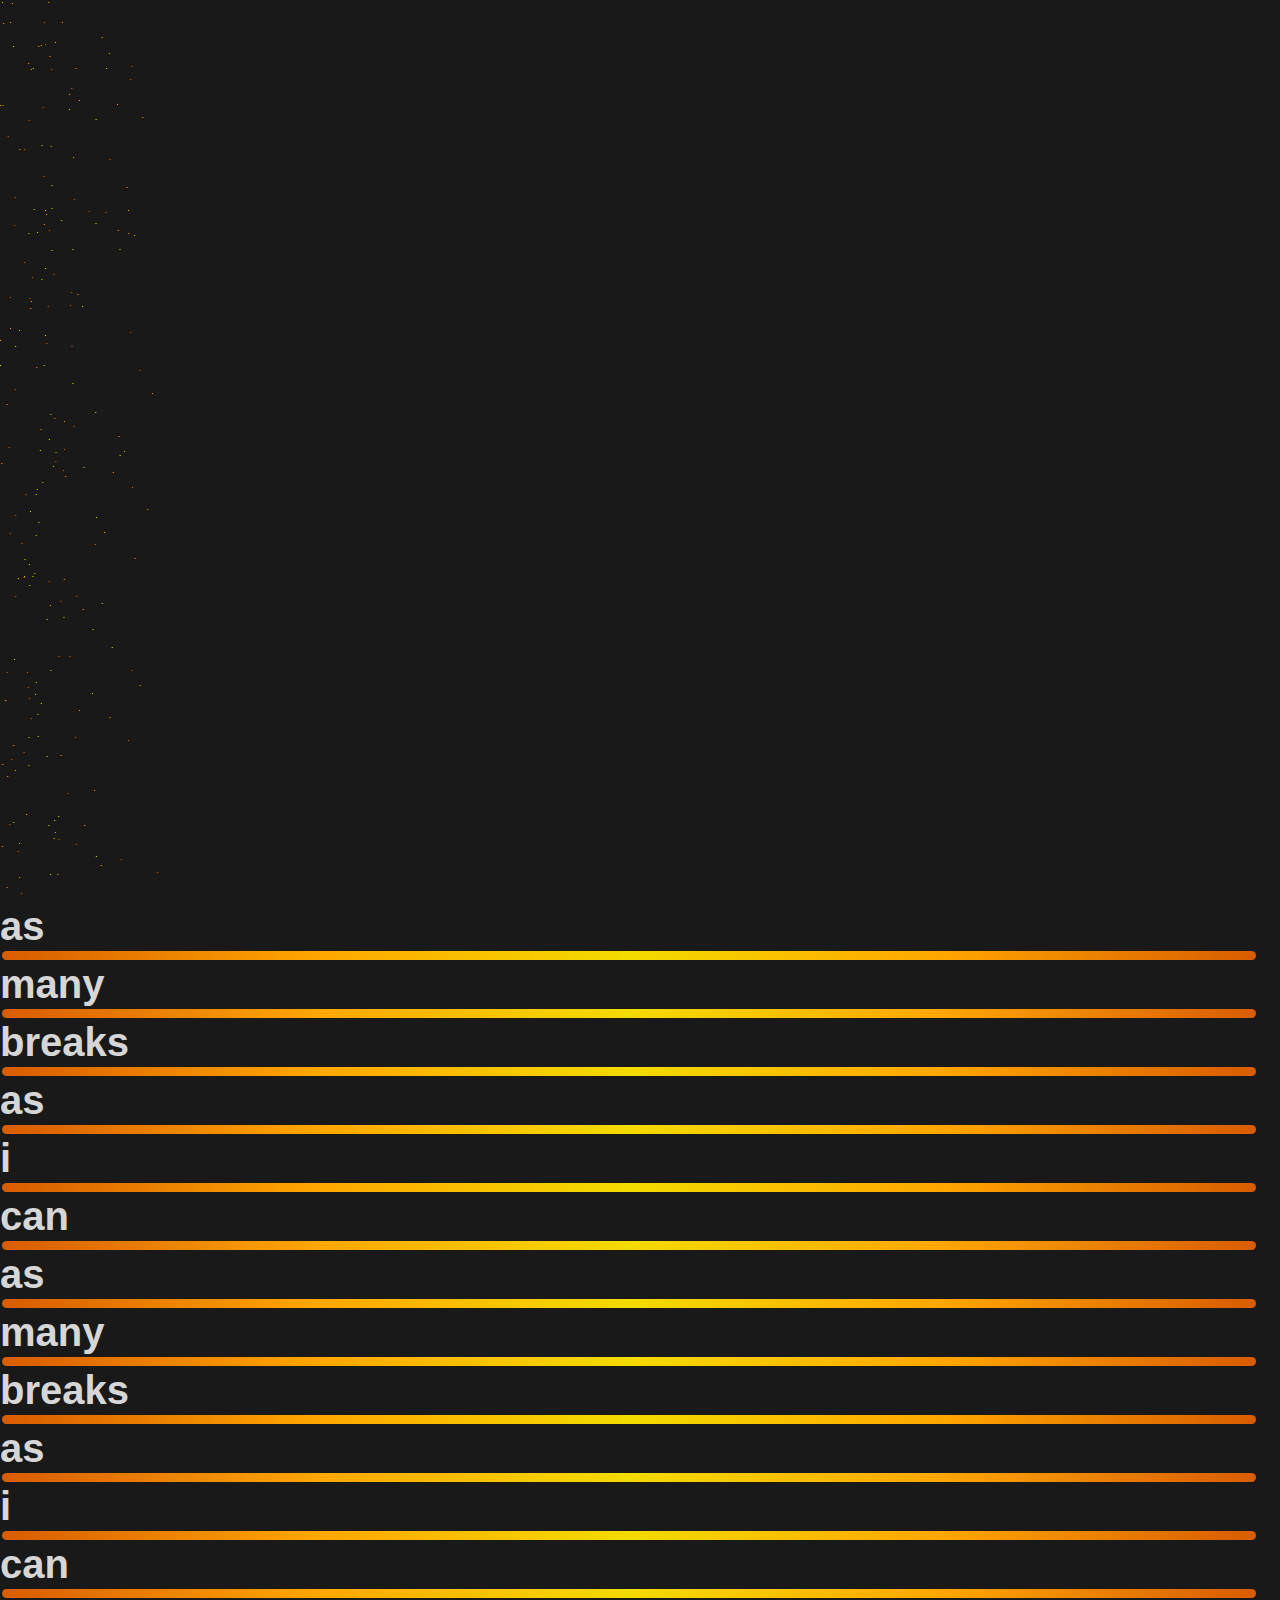
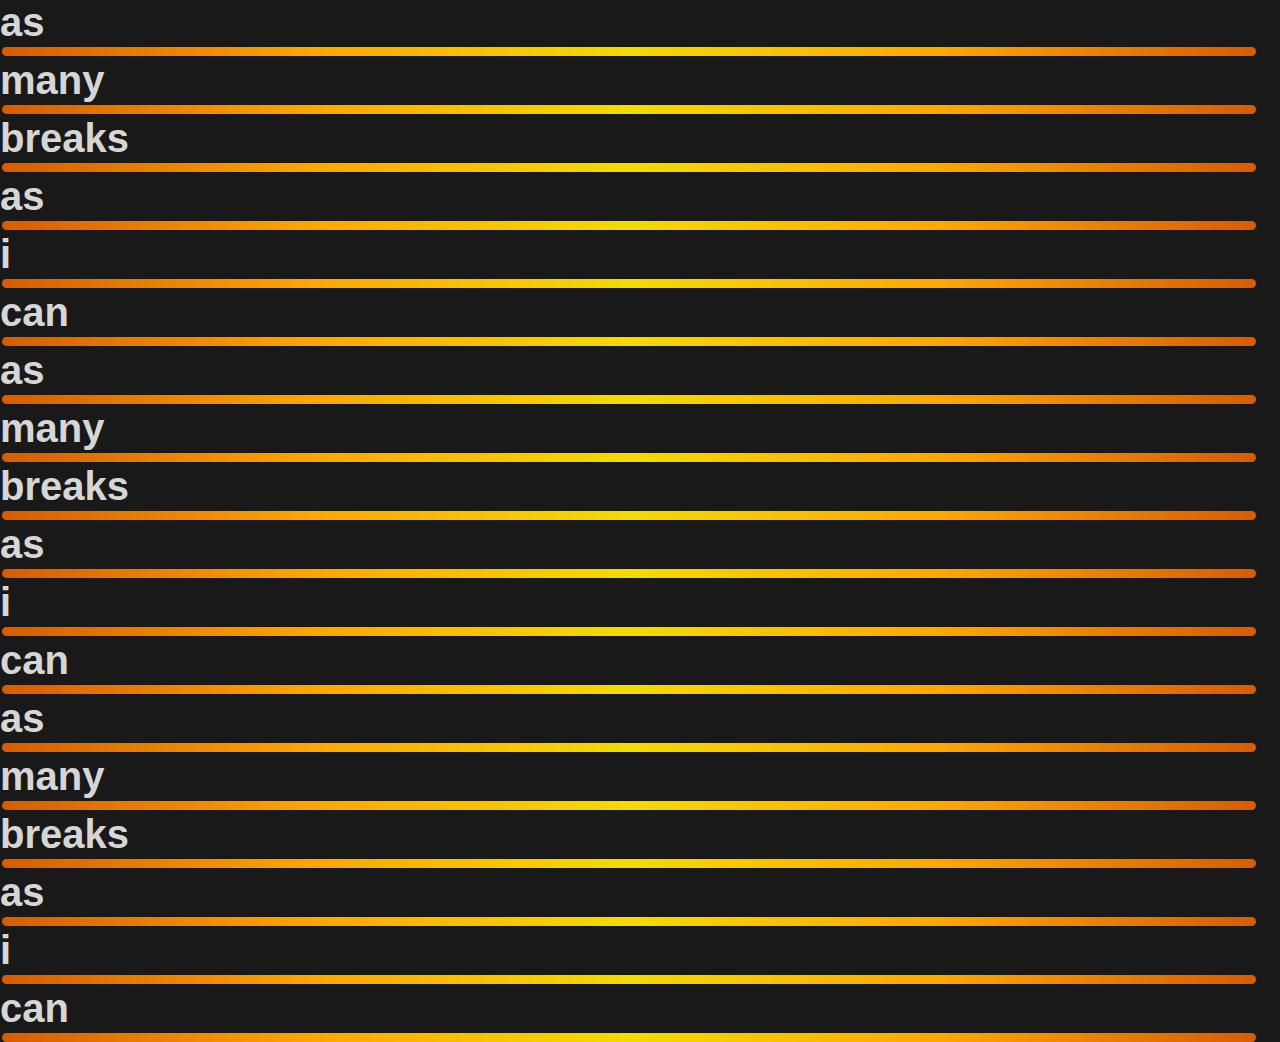
==== index.html @ 7763a096 "added start of main files" ====
<!DOCTYPE html>
<html>
<head>

    <title> Dominic's Website </title>
    <meta charset="UTF-8" name="viewport" content="width=device-width, height=device-height, initial-scale=1">
    
    <link rel="stylesheet" href="styles/index.css">
    <link rel="stylesheet" href="styles/style.css">
    <link rel="stylesheet" href="styles/header-footer.css">

    <script type="text/javascript" src="scripts/express-useragent.js"></script>
    <script type="module" src="scripts/siteData.mjs"></script>
    <script type="module" src="scripts/identify.mjs"></script>
    <script type="module" src="scripts/stars.mjs"></script>


</head>

<body>

    <header>

        <div id="navbar">
            <button class=navBTN>Home</button>
            <button class=navBTN>CV-Quals</button>
            <button class=navBTN>SoftEng</button>
            <button class=navBTN>SUAS</button>
            <button class=navBTN>Contact</button>
            <button class=navBTN>Explorer</button>
            <button class=navBTN>Playground</button>
        </div>

    </header>


    <main>
        <canvas id="indexCanvas">

            

        </canvas>

<h1>
    as <hr> many <hr> breaks <hr> as <hr> i <hr> can <hr>
    as <hr> many <hr> breaks <hr> as <hr> i <hr> can <hr>
    as <hr> many <hr> breaks <hr> as <hr> i <hr> can <hr>
    as <hr> many <hr> breaks <hr> as <hr> i <hr> can <hr>
    as <hr> many <hr> breaks <hr> as <hr> i <hr> can <hr>
</h1>


    </main>


    <!--            Final script                -->
    <script type="module" src="scripts/index.mjs"></script>
    <script type="text/javascript" src="scripts/headerControl.js"></script>
    

</body>
</html>
---- styles/index.css ----
/* page theme colours */
  
  :root{
    --dark : #D85C00;
    --mid : #FFA600;
    --light : #F3DB00;
  }
---- styles/style.css ----
:root{
  --bg : #191919;
  --text : #d6d6d6;
  --dark-text : #1f1f1f;
}

html, body {
    width: 100%;
    margin: 0px;
    border: -1;
    display: block;
    margin: 0;
    background-color: var(--bg);
    font-style: normal;
    font-family: 'Trebuchet MS', Arial, sans-serif;
    color: var(--text);
  }

  *{
    margin: 0;
    padding: 0;
  }

body{
    overflow-y:auto;
    overflow-x: hidden;
  }

  main{
    scroll-behavior: smooth;
    height: 100vh;
  }

  p {
    font-size: 15px;
  }

  h1 {
    font-size: 40px;
  }

  h2 {
    font-size: 25px;

  }

  h3 {
    font-size: 15px;
    font-weight: bold;
  }

  /* section break */

  hr{
    border: 0px solid;
    background: linear-gradient(to left, var(--dark), var(--mid), var(--light), var(--mid), var(--dark));
    border-radius: 10px;
    height: 1vh;
    width: 98vw;
    margin: 2px;
    padding: 0px;
  }



  /* scrollbar */

  ::-webkit-scrollbar {
    width: 20px;
  }

  ::-webkit-scrollbar-track {
    background: linear-gradient(var(--mid), var(--light), var(--mid));
  }

  ::-webkit-scrollbar-thumb {
    background: linear-gradient(var(--dark), var(--mid), var(--dark));
    border-radius: 20px;
  }
---- styles/header-footer.css ----
#navbar{
    background-color: var(--bg);
    position: fixed;
    top: -40px;
    width: 100%;
    height: 4vh;
    display: block;
    transition: top 0.3s;
    background: linear-gradient(to right, var(--dark),var(--dark), var(--mid));
  }

  /* Nav Buttons */

  .navBTN{
    width: 8%;
    height: 100%;
    background-color: Transparent;
    background-repeat:no-repeat;
    float: left;
    border: none;
    font-size: 1vw;
    font-weight: bolder;
    overflow: hidden;
    font-style: bolder;
    font-size: 1.2vw;
    font-family: 'Trebuchet MS', Arial, sans-serif;
    color: var(--text);

    -moz-transition: all .2s ease-in;
    -o-transition: all .2s ease-in;
    -webkit-transition: all .2s ease-in;
    transition: all .2s ease-in;
  }

  .navBTN:hover{
    background: rgba(243,219,0, 0.3);
    color: var(--dark-text);
  }

  .navBTN:focus{
    background: rgba(243,219,0, 0.6);
    outline: 0;
    color: var(--dark-text);
  }
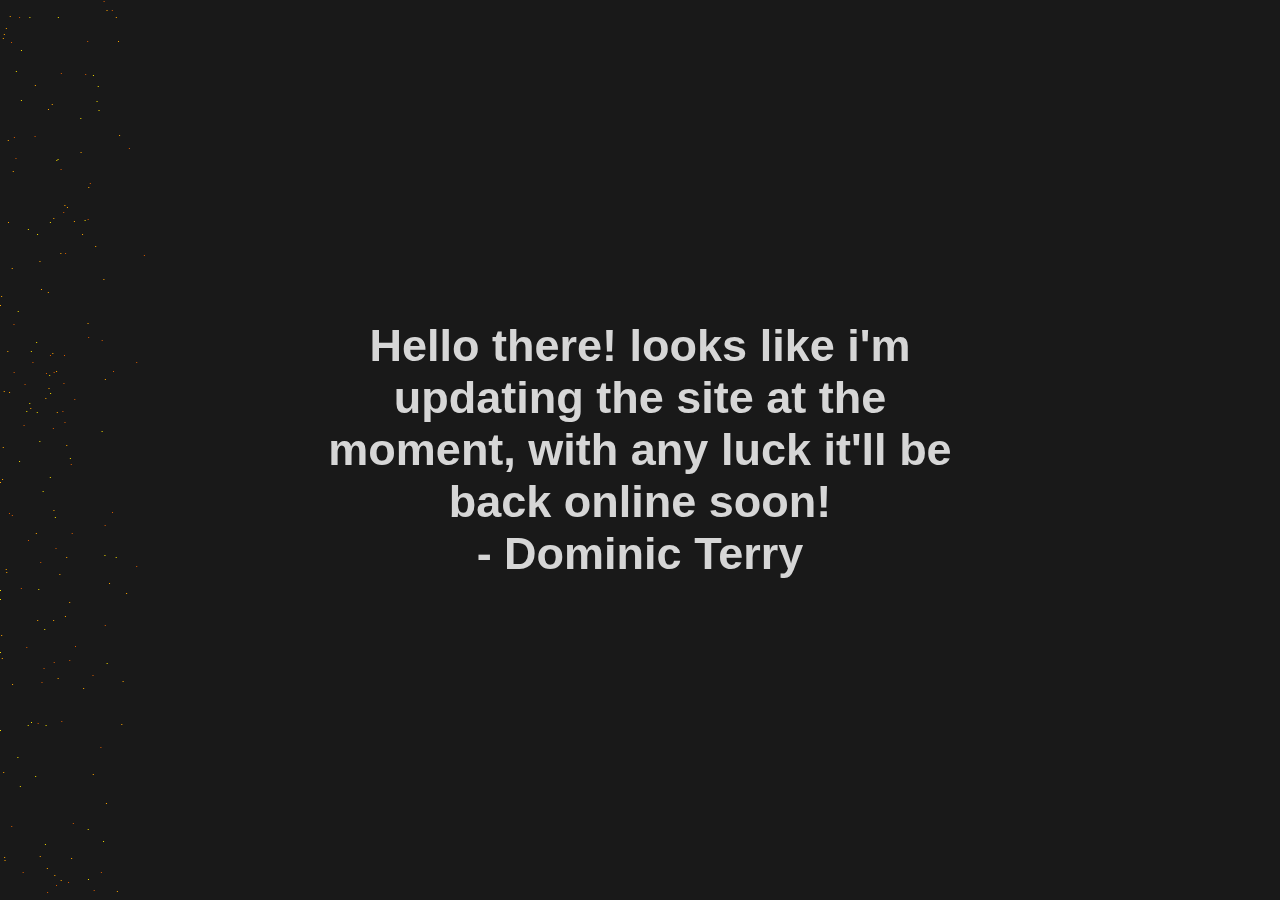
==== commit a6b3c02b: "Update index.html" ====
--- a/index.html
+++ b/index.html
@@ -1,17 +1,15 @@
+<!--  To be renamed to index when uploaded, and kept in a seperate 'uc' branch-->
+
 <!DOCTYPE html>
 <html>
+
 <head>
 
     <title> Dominic's Website </title>
     <meta charset="UTF-8" name="viewport" content="width=device-width, height=device-height, initial-scale=1">
-    
-    <link rel="stylesheet" href="styles/index.css">
-    <link rel="stylesheet" href="styles/style.css">
-    <link rel="stylesheet" href="styles/header-footer.css">
 
-    <script type="text/javascript" src="scripts/express-useragent.js"></script>
-    <script type="module" src="scripts/siteData.mjs"></script>
-    <script type="module" src="scripts/identify.mjs"></script>
+    <link rel="stylesheet" href="styles/uc.css">
+
     <script type="module" src="scripts/stars.mjs"></script>
 
 
@@ -19,44 +17,15 @@
 
 <body>
 
-    <header>
+    <canvas id="ucCanvas"></canvas>
+    <div id="label">
+        <h1>Hello there! looks like i'm updating the site at the moment, with any luck it'll be back online soon! <br> - Dominic Terry</h1>
+    </div>
 
-        <div id="navbar">
-            <button class=navBTN>Home</button>
-            <button class=navBTN>CV-Quals</button>
-            <button class=navBTN>SoftEng</button>
-            <button class=navBTN>SUAS</button>
-            <button class=navBTN>Contact</button>
-            <button class=navBTN>Explorer</button>
-            <button class=navBTN>Playground</button>
-        </div>
-
-    </header>
+    <!--            Final script                -->
+    <script type="module" src="scripts/uc.mjs"></script>
 
 
-    <main>
-        <canvas id="indexCanvas">
+</body>
 
-            
-
-        </canvas>
-
-<h1>
-    as <hr> many <hr> breaks <hr> as <hr> i <hr> can <hr>
-    as <hr> many <hr> breaks <hr> as <hr> i <hr> can <hr>
-    as <hr> many <hr> breaks <hr> as <hr> i <hr> can <hr>
-    as <hr> many <hr> breaks <hr> as <hr> i <hr> can <hr>
-    as <hr> many <hr> breaks <hr> as <hr> i <hr> can <hr>
-</h1>
-
-
-    </main>
-
-
-    <!--            Final script                -->
-    <script type="module" src="scripts/index.mjs"></script>
-    <script type="text/javascript" src="scripts/headerControl.js"></script>
-    
-
-</body>
-</html>+</html>
--- a/styles/uc.css
+++ b/styles/uc.css
@@ -0,0 +1,63 @@
+:root{
+    --bg : #191919;
+    --text : #d6d6d6;
+    --dark-text : #1f1f1f;
+    --dark : #D85C00;
+    --mid : #FFA600;
+    --light : #F3DB00;
+  }
+  
+  html, body {
+    width: 100%;
+    margin: 0px;
+    border: -1;
+    display: block;
+    margin: 0;
+    background-color: var(--bg);
+    font-style: normal;
+    font-family: 'Trebuchet MS', Arial, sans-serif;
+    color: var(--text);
+    overflow: hidden;
+  }
+
+  *{
+    margin: 0;
+    padding: 0;
+  }
+  
+  body{
+    overflow-y:auto;
+    overflow-x: hidden;
+  }
+  
+  main{
+    scroll-behavior: smooth;
+    height: 100vh;
+  }
+  
+  
+
+  #ucCanvas{
+    position: absolute;
+    z-index: -1;
+  }
+
+  #label{
+    display: flex;
+    justify-content: center;
+    align-items: center;
+    
+  }
+
+  #label h1 {
+    z-index: 1;
+    color: var(--text);
+    font-size: 5vh;
+    font-weight: bolder;
+    text-align: center;
+    margin: 0;
+    position: absolute;
+    top: 50%;
+    left: 50%;
+    transform: translate(-50%, -50%);
+  }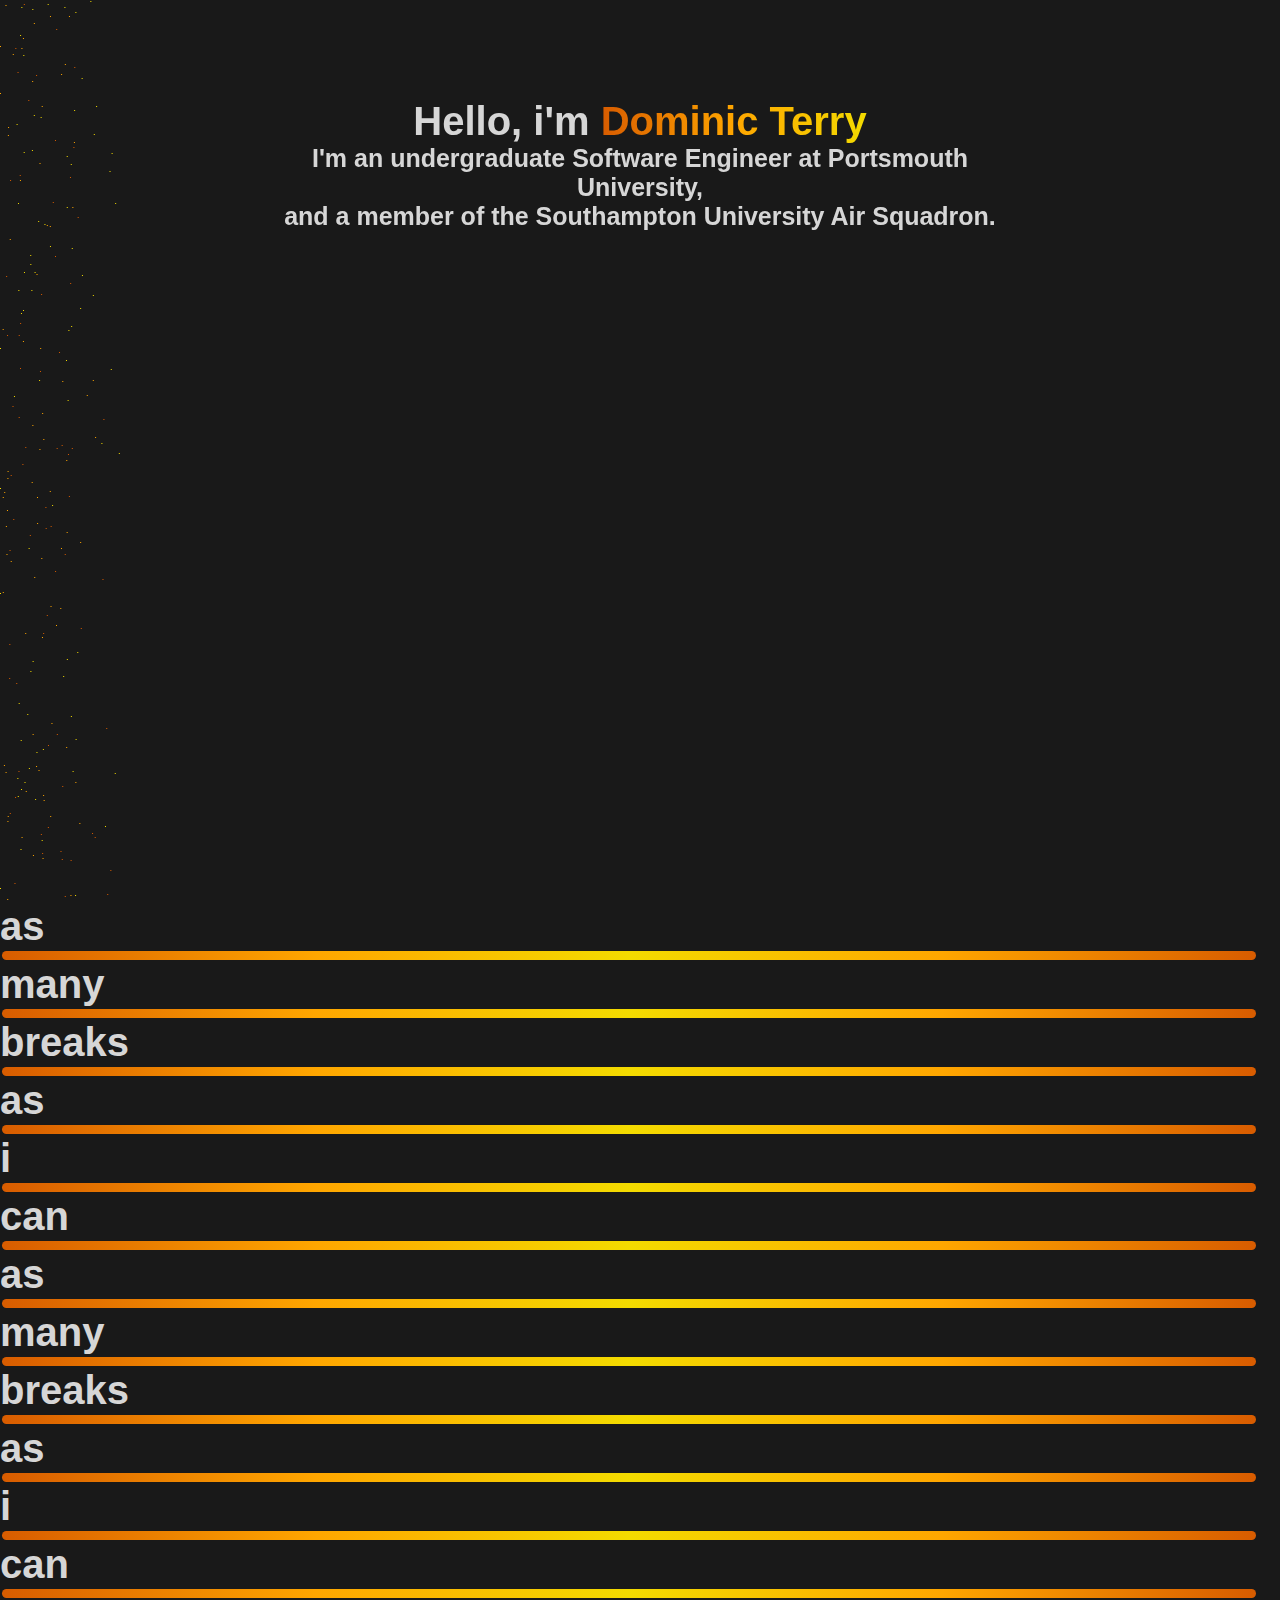
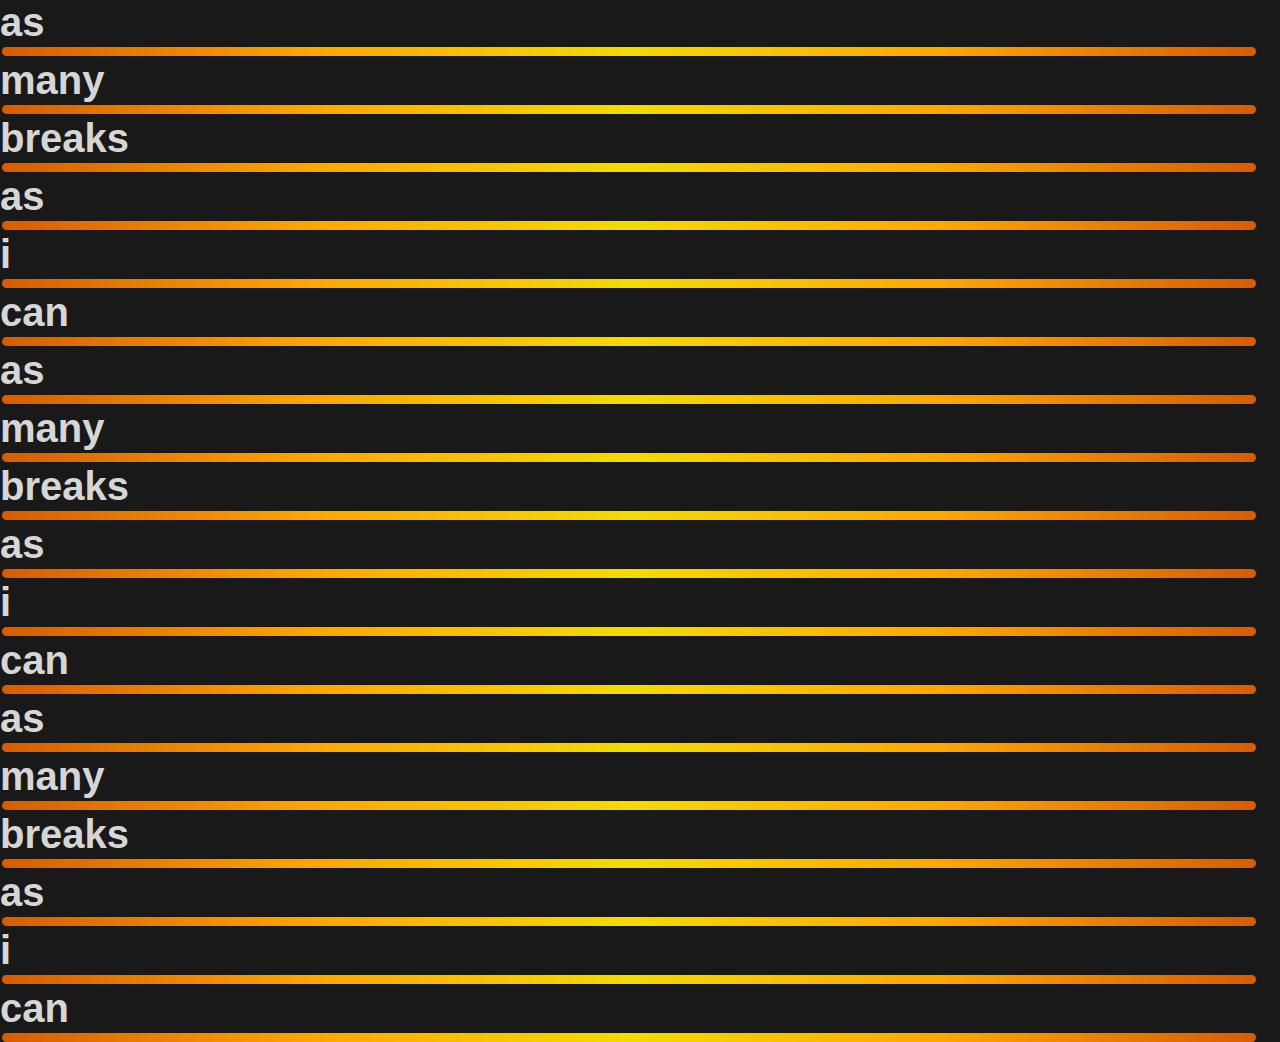
==== commit d927bbe4: "new upload" ====
--- a/index.html
+++ b/index.html
@@ -1,15 +1,20 @@
-<!--  To be renamed to index when uploaded, and kept in a seperate 'uc' branch-->
-
 <!DOCTYPE html>
 <html>
 
 <head>
 
     <title> Dominic's Website </title>
+    <link rel="icon" type="image/png" href="/assets/Favicon.jpg"/>
     <meta charset="UTF-8" name="viewport" content="width=device-width, height=device-height, initial-scale=1">
 
-    <link rel="stylesheet" href="styles/uc.css">
+    <link rel="stylesheet" href="styles/index.css">
+    <link rel="stylesheet" href="styles/style.css">
+    <link rel="stylesheet" href="styles/header-footer.css">
 
+
+    <script type="text/javascript" src="scripts/express-useragent.js"></script>
+    <script type="module" src="scripts/siteData.mjs"></script>
+    <script type="module" src="scripts/identify.mjs"></script>
     <script type="module" src="scripts/stars.mjs"></script>
 
 
@@ -17,15 +22,129 @@
 
 <body>
 
-    <canvas id="ucCanvas"></canvas>
-    <div id="label">
-        <h1>Hello there! looks like i'm updating the site at the moment, with any luck it'll be back online soon! <br> - Dominic Terry</h1>
-    </div>
+    <header>
+
+        <div id="navbar">
+
+            <button class="navBTN">Home</button>
+            <button class="navBTN">CV-Quals</button>
+            <button class="navBTN">SoftEng</button>
+            <button class="navBTN">SUAS</button>
+            <button class="navBTN">Contact</button>
+            <button class="navBTN">Explorer</button>
+            <button class="navBTN">Playground</button>
+
+        </div>
+
+    </header>
+
+
+    <main>
+
+
+        <canvas id="indexCanvas"></canvas>
+
+
+        <div id=titleText>
+
+            <h1>Hello, i'm <span id="nameText">Dominic Terry</span></h1>
+            <h2>I'm an undergraduate Software Engineer at Portsmouth University,</h2>
+            <h2>and a member of the Southampton University Air Squadron.</h2>
+
+        </div>
+
+        <div id=infoContainer>
+
+            <div class="pair left">
+                <div class="infoBox left" id="info1"></div>
+                <div class="infoBox right" id="info2"></div>
+            </div>
+            <div class="pair right">
+                <div class="infoBox left" id="info3"></div>
+                <div class="infoBox right" id="info4"></div>
+            </div>
+
+        </div>
+
+        <div id=infoContainer>
+        <div class="pair left">
+
+            <div class="infoBox left fade">
+                
+            </div>
+            <div class="infoBox right fade">
+                
+            </div>
+        </div>
+        <div class="pair right">
+
+            <div class="infoBox left fade">
+                
+            </div>
+            <div class="infoBox right fade">
+                
+            </div>
+        </div>
+        </div>
+
+
+
+
+
+
+
+        </canvas>
+
+        <div>
+            <h1>
+                as
+                <hr> many
+                <hr> breaks
+                <hr> as
+                <hr> i
+                <hr> can
+                <hr>
+                as
+                <hr> many
+                <hr> breaks
+                <hr> as
+                <hr> i
+                <hr> can
+                <hr>
+                as
+                <hr> many
+                <hr> breaks
+                <hr> as
+                <hr> i
+                <hr> can
+                <hr>
+                as
+                <hr> many
+                <hr> breaks
+                <hr> as
+                <hr> i
+                <hr> can
+                <hr>
+                as
+                <hr> many
+                <hr> breaks
+                <hr> as
+                <hr> i
+                <hr> can
+                <hr>
+            </h1>
+
+        </div>
+
+
+    </main>
+
 
     <!--            Final script                -->
-    <script type="module" src="scripts/uc.mjs"></script>
+    <script type="module" src="scripts/index.mjs"></script>
+    <script type="text/javascript" src="scripts/headerControl.js"></script>
 
 
 </body>
 
-</html>
+</html>--- a/styles/index.css
+++ b/styles/index.css
@@ -0,0 +1,121 @@
+    /* page theme colours */
+  
+  :root{
+    --dark : #D85C00;
+    --mid : #FFA600;
+    --light : #F3DB00;
+  }
+
+
+  #indexCanvas{
+    position: relative;
+    width: 100vw;
+    height: 100vh;
+    filter: blur(0px)
+  }
+
+  #infoContainer{
+    margin-left: 5%;
+    margin-right: 5%;
+    position: absolute;
+    top: 35%;
+    width: 90%;
+    height: 60%;
+    background: transparent;
+    display:inline-block;
+  }
+
+  .pair{
+    position: relative;
+    background: transparent;
+    width: 45%;
+    height: 80%;
+    margin-bottom: 10%;
+    display:inline-block;
+  }
+
+  .infoBox{
+    position: relative;
+    background: transparent;
+    width: 40%;
+    height: 80%;
+    margin-bottom: 10%;
+    display:inline-block;
+    box-shadow: 0 0 5px 8px var(--bg) inset;
+  }
+
+  .fade{
+    opacity: 0;
+    background: var(--bg);
+
+    -moz-transition: all .2s ease-in;
+    -o-transition: all .2s ease-in;
+    -webkit-transition: all .2s ease-in;
+    transition: all .2s ease-in;
+  }
+
+  .fade:hover{
+    opacity: 0.6;
+  }
+
+  .left{
+    float: left;
+    margin-left: 5%;
+  }
+
+  .right{
+    float: right;
+    margin-right: 5%;
+  }
+
+
+  #nameText{
+    background-image: linear-gradient(to right, var(--dark),var(--mid), var(--light));
+    background-color: #f3ec78;
+    background-size: 100%;
+    -webkit-background-clip: text;
+    -moz-background-clip: text;
+    -webkit-text-fill-color: transparent; 
+    -moz-text-fill-color: transparent;
+  }
+
+  #titleText{
+    text-align: center;
+    position: absolute;
+    top: 10vh;
+    width: 60%;
+    margin-left: 20%;
+    margin-right: 20%;
+    border-radius: 20vw;
+    padding-top: 1vh;
+    padding-bottom: 2vh;
+  }
+
+  #info1{ /*Me*/
+    background-image: url('../assets/Me.jpg');
+    background-repeat: no-repeat;
+    background-size:cover;
+    background-position: -75px;
+  }
+
+  #info2{ /*Soft Eng*/
+    background-image: url('../assets/Code.png');
+    background-repeat: no-repeat;
+    background-size: cover;
+  }
+
+  #info3{ /*SUAS*/
+    background-image: url('../assets/SUAS.jpg');
+    background-repeat: no-repeat;
+    background-position: 0px,-10px;
+    background-size: cover;
+  }
+
+  #info4{ /*MISC*/
+    background-image: url('../assets/.png');
+    background-repeat: no-repeat;
+    background-size: cover;
+  }
+  
+
+
--- a/styles/style.css
+++ b/styles/style.css
@@ -0,0 +1,79 @@
+:root{
+  --bg : #191919;
+  --text : #d6d6d6;
+  --dark-text : #1f1f1f;
+}
+
+html, body {
+    width: 100%;
+    margin: 0px;
+    border: -1;
+    display: block;
+    margin: 0;
+    background-color: var(--bg);
+    font-style: normal;
+    font-family: 'Trebuchet MS', Arial, sans-serif;
+    color: var(--text);
+  }
+
+  *{
+    margin: 0;
+    padding: 0;
+  }
+
+body{
+    overflow-y:auto;
+    overflow-x: hidden;
+  }
+
+  main{
+    scroll-behavior: smooth;
+    height: 100vh;
+  }
+
+  p {
+    font-size: 15px;
+  }
+
+  h1 {
+    font-size: 40px;
+  }
+
+  h2 {
+    font-size: 25px;
+
+  }
+
+  h3 {
+    font-size: 15px;
+    font-weight: bold;
+  }
+
+  /* section break */
+
+  hr{
+    border: 0px solid;
+    background: linear-gradient(to left, var(--dark), var(--mid), var(--light), var(--mid), var(--dark));
+    border-radius: 10px;
+    height: 1vh;
+    width: 98vw;
+    margin: 2px;
+    padding: 0px;
+  }
+
+
+
+  /* scrollbar */
+
+  ::-webkit-scrollbar {
+    width: 20px;
+  }
+
+  ::-webkit-scrollbar-track {
+    background: linear-gradient(var(--mid), var(--light), var(--mid));
+  }
+
+  ::-webkit-scrollbar-thumb {
+    background: linear-gradient(var(--dark), var(--mid), var(--dark));
+    border-radius: 20px;
+  }--- a/styles/header-footer.css
+++ b/styles/header-footer.css
@@ -0,0 +1,47 @@
+
+  #navbar{
+    background-color: var(--bg);
+    position: fixed;
+    top: -40px;
+    width: 100%;
+    height: 4vh;
+    display: block;
+    transition: top 0.3s;
+    background: linear-gradient(to right, var(--dark),var(--dark), var(--mid));
+    z-index: 1;
+  }
+
+  /* Nav Buttons */
+
+  .navBTN{
+    width: 8%;
+    height: 100%;
+    background-color: Transparent;
+    background-repeat:no-repeat;
+    float: left;
+    border: none;
+    font-size: 1vw;
+    font-weight: bolder;
+    overflow: hidden;
+    font-style: bolder;
+    font-size: 1.2vw;
+    font-family: 'Trebuchet MS', Arial, sans-serif;
+    color: var(--text);
+
+    -moz-transition: all .2s ease-in;
+    -o-transition: all .2s ease-in;
+    -webkit-transition: all .2s ease-in;
+    transition: all .2s ease-in;
+  }
+
+  .navBTN:hover{
+    background: rgba(243,219,0, 0.3);
+    color: var(--dark-text);
+  }
+
+  .navBTN:focus{
+    background: rgba(243,219,0, 0.6);
+    outline: 0;
+    color: var(--dark-text);
+  }
+
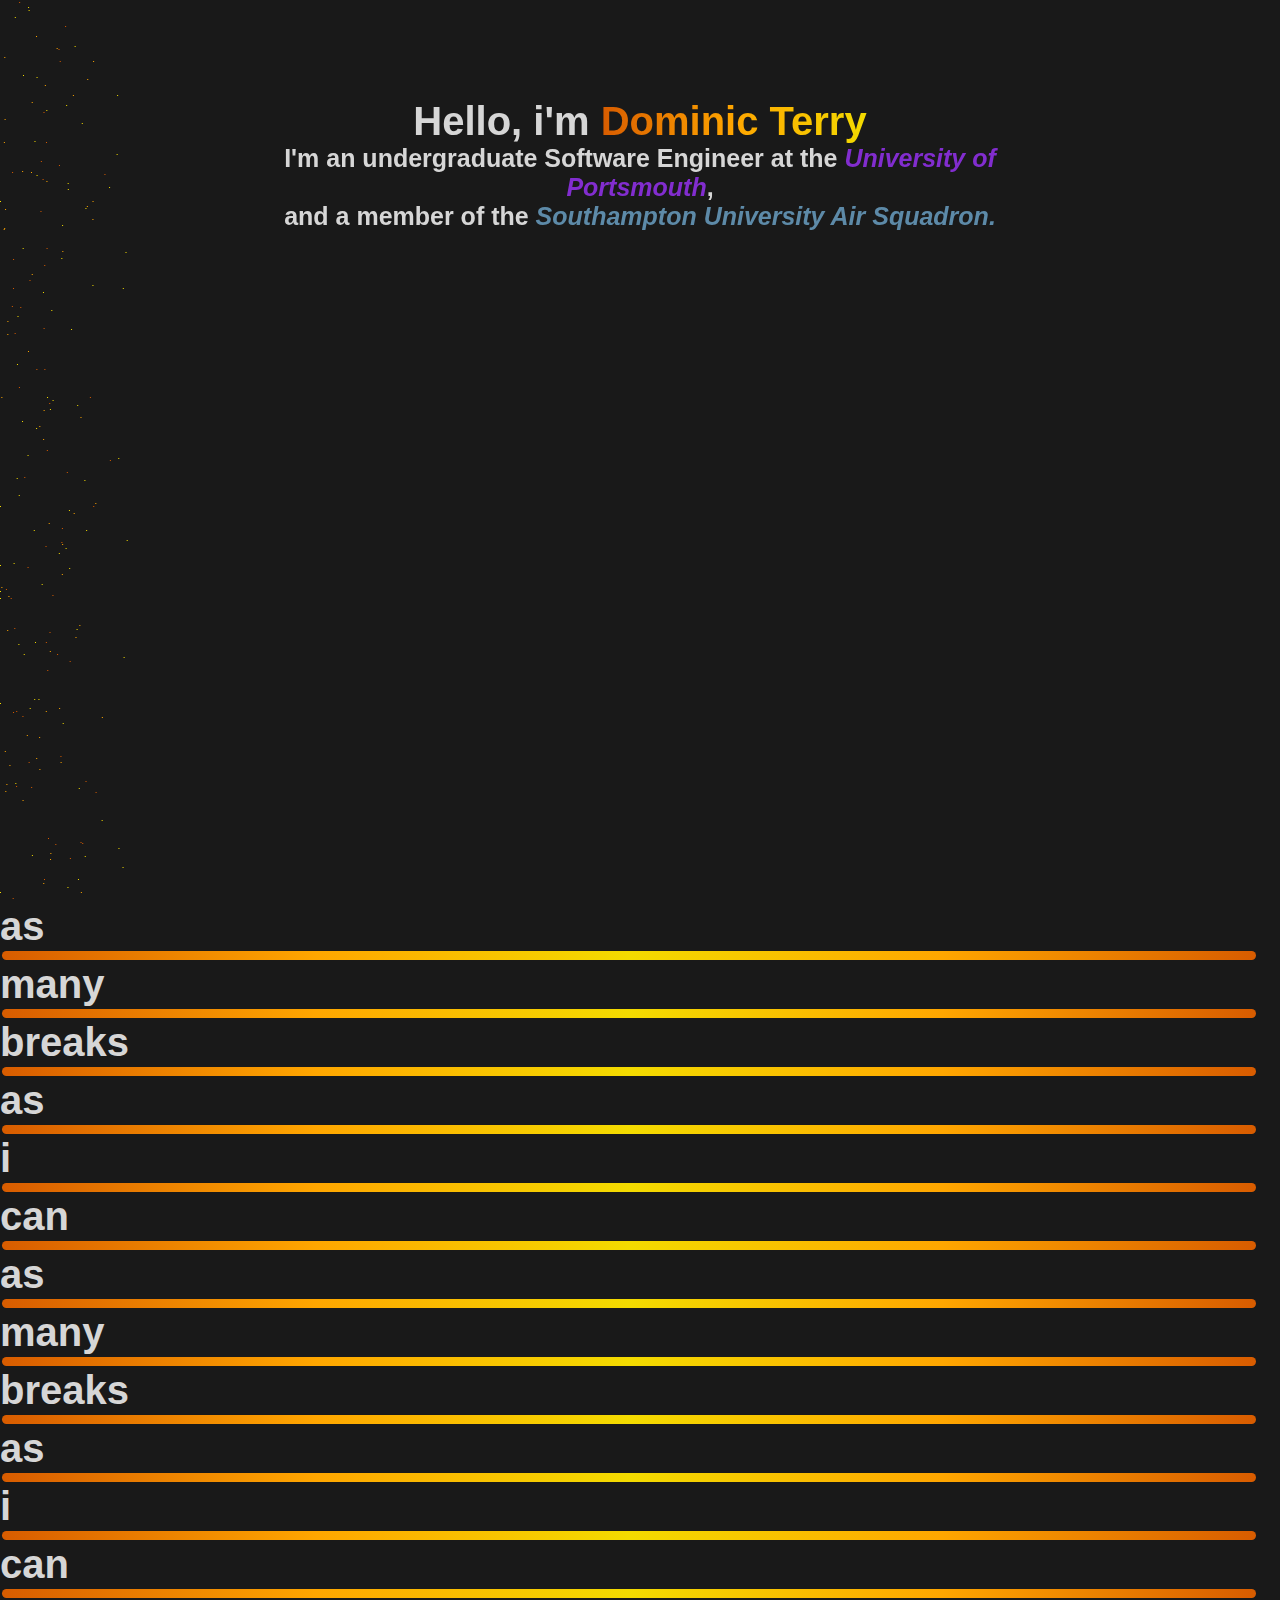
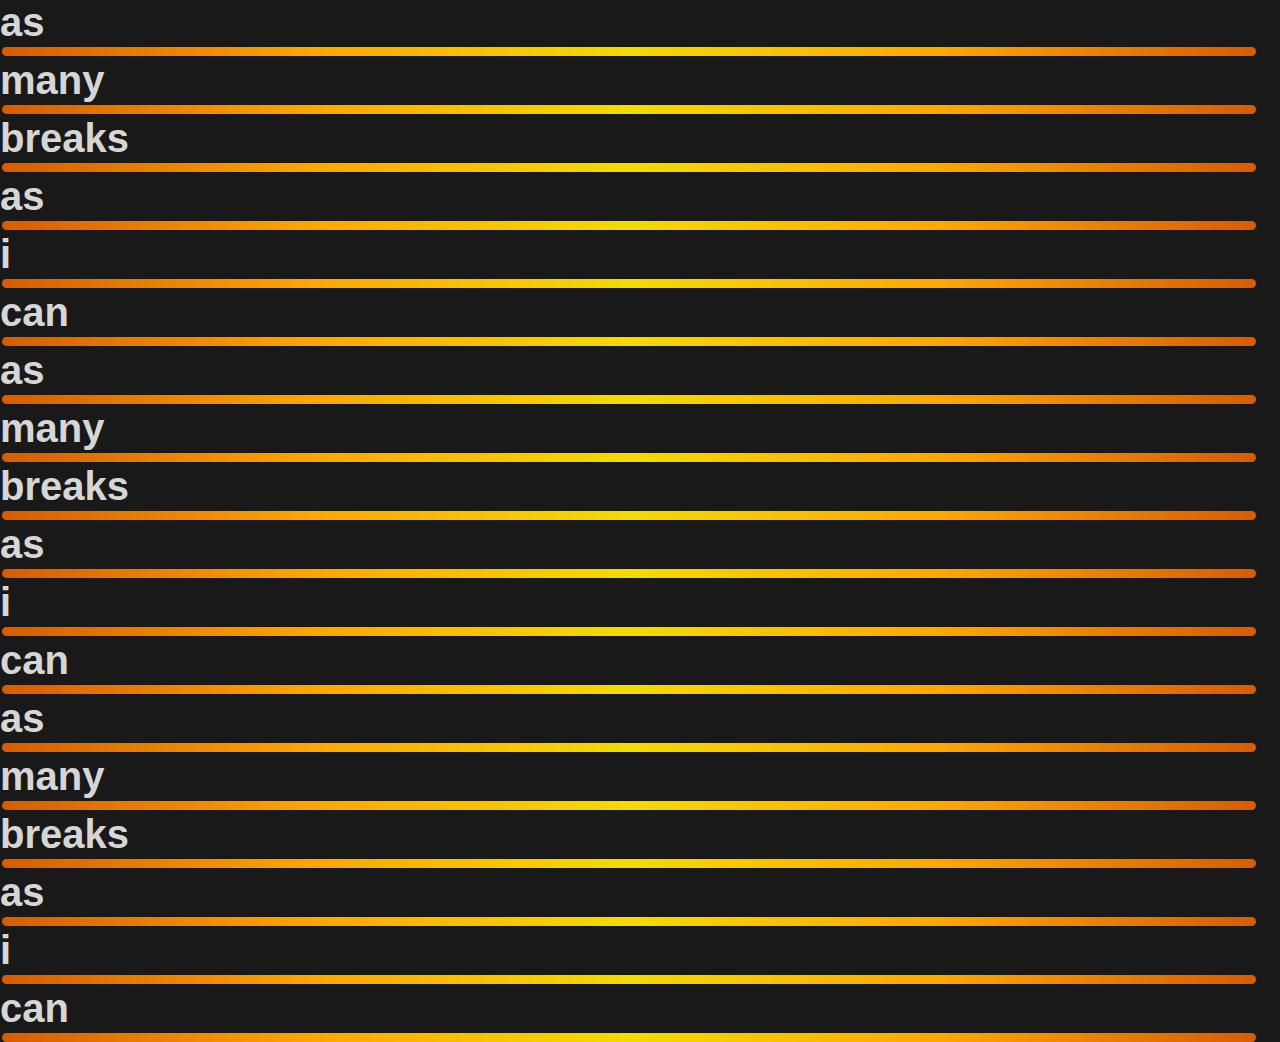
==== commit 13cfe9bb: "update, still in testing" ====
--- a/index.html
+++ b/index.html
@@ -5,6 +5,7 @@
 
     <title> Dominic's Website </title>
     <link rel="icon" type="image/png" href="/assets/Favicon.jpg"/>
+
     <meta charset="UTF-8" name="viewport" content="width=device-width, height=device-height, initial-scale=1">
 
     <link rel="stylesheet" href="styles/index.css">
@@ -48,53 +49,65 @@
         <div id=titleText>
 
             <h1>Hello, i'm <span id="nameText">Dominic Terry</span></h1>
-            <h2>I'm an undergraduate Software Engineer at Portsmouth University,</h2>
-            <h2>and a member of the Southampton University Air Squadron.</h2>
+            <h2>I'm an undergraduate Software Engineer at the <a id=UoPL href="https://www.port.ac.uk">University of Portsmouth</a>,</h2>
+            <h2>and a member of the <a id=SUASL href= "https://www.raf.mod.uk/our-organisation/university-air-squadrons/squadrons/southampton-university-air-squadron/" >Southampton University Air Squadron.</a></h2>
 
         </div>
 
-        <div id=infoContainer>
+        <div id=infoContainer> <!-- Images -->
 
             <div class="pair left">
-                <div class="infoBox left" id="info1"></div>
-                <div class="infoBox right" id="info2"></div>
+                <div class="infoBox left img" id="img1"></div>
+                <div class="infoBox right img" id="img2"></div>
             </div>
             <div class="pair right">
-                <div class="infoBox left" id="info3"></div>
-                <div class="infoBox right" id="info4"></div>
+                <div class="infoBox left img" id="img3"></div>
+                <div class="infoBox right img" id="img4"></div>
             </div>
 
         </div>
 
-        <div id=infoContainer>
+        <div id=infoContainer> <!-- Text -->
         <div class="pair left">
 
             <div class="infoBox left fade">
                 
+                <h2>Me</h2>
+                <hr>
+                <p>I'm currently 19 years old, and living between both London and Portsmouth. <br><br> In my spare time i like to make all kinds of little projects - such as the site your on now. <br><br> I've also got a strong interest in flying, and can often be found practicing in simulators such as DCS. </p>
+
             </div>
             <div class="infoBox right fade">
                 
+                <h2>Soft. Eng.</h2>
+                <hr>
+                <p> I'm currently studying software engineering at UoP, and i'm familar with languages such as Java, Javascript (incl. using Node.js), HTML, Python, C++ and Arduino C. <br><br> I'm also familiar with MySQL and PostgreSQL DBMS' and i'm looking at learning NoSQL within the near future. </p>
+
             </div>
         </div>
         <div class="pair right">
 
             <div class="infoBox left fade">
                 
+                <h2>SUAS</h2>
+                <hr>
+                <p>I've only just joined SUAS in Dec 2020, so still have lots to get involved in. <br><br> University Air Squadrons are a sub-division of No. Flying Training School of the RAF. <br><br> Students are enlisted as Officer Cadets RAFVR(UAS), with the aim of providing support,training and a flavour of life in the RAF.</p>
+
             </div>
             <div class="infoBox right fade">
+
+                <h2>Qualifications</h2>
+                <hr>
+                <p>I'm Currently in my first year at UoP, and as of Jan 25th have no predicted grades. <br><br> I left Reigate College with four A-levels in Mathmatics (B), Physics (B), Chemistry (C) and Computer Science (B), and an EPQ (A). <br><br> I attended Oasis Academy Coulsdon and recieved 11 GCSEs - five 8s, three 7s, a 6, a 5 and a 4.  </p>
                 
             </div>
         </div>
         </div>
 
+        </canvas>
 
 
-
-
-
-
-        </canvas>
-
+        <!--DEL ME-->
         <div>
             <h1>
                 as
@@ -135,6 +148,7 @@
             </h1>
 
         </div>
+        <!--To here-->
 
 
     </main>
--- a/styles/index.css
+++ b/styles/index.css
@@ -44,18 +44,97 @@
     box-shadow: 0 0 5px 8px var(--bg) inset;
   }
 
+  .infoBox h2{
+    margin: 5%;
+    position: relative;
+    overflow: auto;
+    text-align: center;
+    margin-top: 10%;
+
+    top: 20%;
+    -moz-transition: all .3s ease-in-out;
+    -o-transition: all .3s ease-in-out;
+    -webkit-transition: all .3s ease-in-out;
+    transition: all .3s ease-in-out;
+  }
+
+  #UoPL{
+    color: #822dcf;
+    text-decoration: none;
+    font-weight: bolder;
+    font-style: italic;
+  }
+
+  #SUASL{
+    color:  #5D8AA8;
+    text-decoration: none;
+    font-weight: bolder;
+    font-style: italic;
+  }
+
+
+  .infoBox p{
+    margin: 5%;
+    position: relative;
+    overflow: auto;
+    height: 0px;
+
+    top: 20%;
+    -moz-transition: all .3s ease-in-out;
+    -o-transition: all .3s ease-in-out;
+    -webkit-transition: all .3s ease-in-out;
+    transition: all .3s ease-in-out;
+  }
+
+  .infoBox hr{
+    overflow: hidden;
+    position: relative;
+    border: 0px solid;
+    background:var(--text);
+    border-radius: 10px;
+    height: 0.5vh;
+    width: auto;
+    margin: 4%;
+    padding: 0px;
+
+    top: 20%;
+    -moz-transition: all .3s ease-in-out;
+    -o-transition: all .3s ease-in-out;
+    -webkit-transition: all .3s ease-in-out;
+    transition: all .3s ease-in-out;
+  }
+
+
+  .infoBox:hover h2{
+    top: 0px;
+  }
+  .infoBox:hover p{
+    top: 0px;
+    height: auto;
+  }
+  .infoBox:hover hr{
+    top: 0px;
+  }
+
+  .img{
+    background-repeat: no-repeat;
+    background-size: cover;
+    background-position:center;
+  }
+
   .fade{
     opacity: 0;
     background: var(--bg);
 
-    -moz-transition: all .2s ease-in;
-    -o-transition: all .2s ease-in;
-    -webkit-transition: all .2s ease-in;
-    transition: all .2s ease-in;
+    -moz-transition: all .3s ease-in-out;
+    -o-transition: all .3s ease-in-out;
+    -webkit-transition: all .3s ease-in-out;
+    transition: all .3s ease-in-out;
+    transition: all .3s ease-in-out;
   }
 
   .fade:hover{
-    opacity: 0.6;
+    opacity: 0.9;
   }
 
   .left{
@@ -91,30 +170,21 @@
     padding-bottom: 2vh;
   }
 
-  #info1{ /*Me*/
+  /* Images */
+  #img1{ /*Me*/
     background-image: url('../assets/Me.jpg');
-    background-repeat: no-repeat;
-    background-size:cover;
-    background-position: -75px;
   }
 
-  #info2{ /*Soft Eng*/
+  #img2{ /*Soft Eng*/
     background-image: url('../assets/Code.png');
-    background-repeat: no-repeat;
-    background-size: cover;
   }
 
-  #info3{ /*SUAS*/
+  #img3{ /*SUAS*/
     background-image: url('../assets/SUAS.jpg');
-    background-repeat: no-repeat;
-    background-position: 0px,-10px;
-    background-size: cover;
   }
 
-  #info4{ /*MISC*/
-    background-image: url('../assets/.png');
-    background-repeat: no-repeat;
-    background-size: cover;
+  #img4{ /*MISC*/
+    background-image: url('../assets/UoP.jpg');
   }
   
 
--- a/styles/header-footer.css
+++ b/styles/header-footer.css
@@ -2,7 +2,7 @@
   #navbar{
     background-color: var(--bg);
     position: fixed;
-    top: -40px;
+    top: -60px;
     width: 100%;
     height: 4vh;
     display: block;
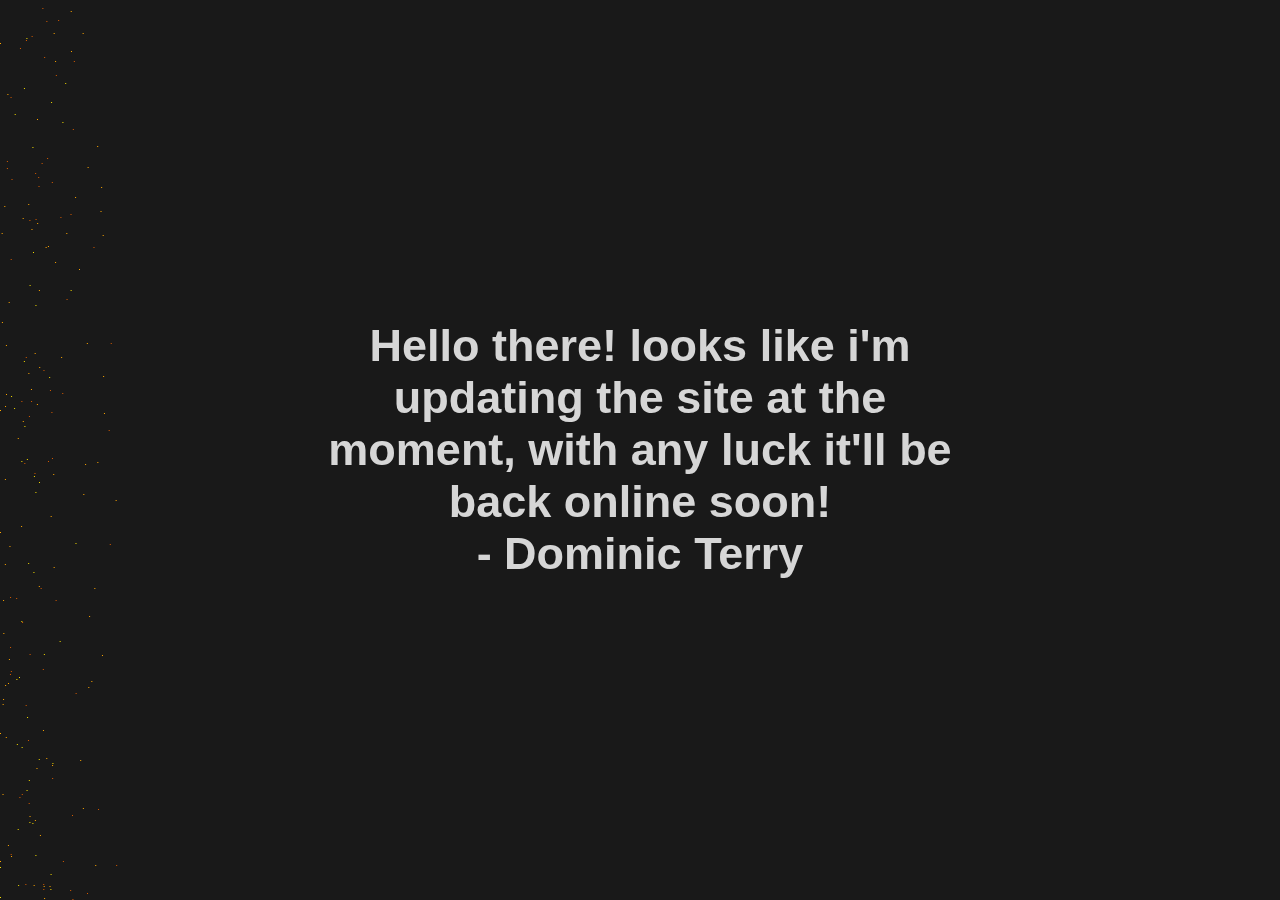
==== commit 29841971: "push to temp branch" ====
--- a/index.html
+++ b/index.html
@@ -1,21 +1,18 @@
+<!--  To be renamed to index when uploaded, and kept in a seperate 'uc' branch-->
+
 <!DOCTYPE html>
 <html>
 
 <head>
 
     <title> Dominic's Website </title>
+    
     <link rel="icon" type="image/png" href="/assets/Favicon.jpg"/>
 
     <meta charset="UTF-8" name="viewport" content="width=device-width, height=device-height, initial-scale=1">
 
-    <link rel="stylesheet" href="styles/index.css">
-    <link rel="stylesheet" href="styles/style.css">
-    <link rel="stylesheet" href="styles/header-footer.css">
+    <link rel="stylesheet" href="styles/uc.css">
 
-
-    <script type="text/javascript" src="scripts/express-useragent.js"></script>
-    <script type="module" src="scripts/siteData.mjs"></script>
-    <script type="module" src="scripts/identify.mjs"></script>
     <script type="module" src="scripts/stars.mjs"></script>
 
 
@@ -23,140 +20,13 @@
 
 <body>
 
-    <header>
-
-        <div id="navbar">
-
-            <button class="navBTN">Home</button>
-            <button class="navBTN">CV-Quals</button>
-            <button class="navBTN">SoftEng</button>
-            <button class="navBTN">SUAS</button>
-            <button class="navBTN">Contact</button>
-            <button class="navBTN">Explorer</button>
-            <button class="navBTN">Playground</button>
-
-        </div>
-
-    </header>
-
-
-    <main>
-
-
-        <canvas id="indexCanvas"></canvas>
-
-
-        <div id=titleText>
-
-            <h1>Hello, i'm <span id="nameText">Dominic Terry</span></h1>
-            <h2>I'm an undergraduate Software Engineer at the <a id=UoPL href="https://www.port.ac.uk">University of Portsmouth</a>,</h2>
-            <h2>and a member of the <a id=SUASL href= "https://www.raf.mod.uk/our-organisation/university-air-squadrons/squadrons/southampton-university-air-squadron/" >Southampton University Air Squadron.</a></h2>
-
-        </div>
-
-        <div id=infoContainer> <!-- Images -->
-
-            <div class="pair left">
-                <div class="infoBox left img" id="img1"></div>
-                <div class="infoBox right img" id="img2"></div>
-            </div>
-            <div class="pair right">
-                <div class="infoBox left img" id="img3"></div>
-                <div class="infoBox right img" id="img4"></div>
-            </div>
-
-        </div>
-
-        <div id=infoContainer> <!-- Text -->
-        <div class="pair left">
-
-            <div class="infoBox left fade">
-                
-                <h2>Me</h2>
-                <hr>
-                <p>I'm currently 19 years old, and living between both London and Portsmouth. <br><br> In my spare time i like to make all kinds of little projects - such as the site your on now. <br><br> I've also got a strong interest in flying, and can often be found practicing in simulators such as DCS. </p>
-
-            </div>
-            <div class="infoBox right fade">
-                
-                <h2>Soft. Eng.</h2>
-                <hr>
-                <p> I'm currently studying software engineering at UoP, and i'm familar with languages such as Java, Javascript (incl. using Node.js), HTML, Python, C++ and Arduino C. <br><br> I'm also familiar with MySQL and PostgreSQL DBMS' and i'm looking at learning NoSQL within the near future. </p>
-
-            </div>
-        </div>
-        <div class="pair right">
-
-            <div class="infoBox left fade">
-                
-                <h2>SUAS</h2>
-                <hr>
-                <p>I've only just joined SUAS in Dec 2020, so still have lots to get involved in. <br><br> University Air Squadrons are a sub-division of No. Flying Training School of the RAF. <br><br> Students are enlisted as Officer Cadets RAFVR(UAS), with the aim of providing support,training and a flavour of life in the RAF.</p>
-
-            </div>
-            <div class="infoBox right fade">
-
-                <h2>Qualifications</h2>
-                <hr>
-                <p>I'm Currently in my first year at UoP, and as of Jan 25th have no predicted grades. <br><br> I left Reigate College with four A-levels in Mathmatics (B), Physics (B), Chemistry (C) and Computer Science (B), and an EPQ (A). <br><br> I attended Oasis Academy Coulsdon and recieved 11 GCSEs - five 8s, three 7s, a 6, a 5 and a 4.  </p>
-                
-            </div>
-        </div>
-        </div>
-
-        </canvas>
-
-
-        <!--DEL ME-->
-        <div>
-            <h1>
-                as
-                <hr> many
-                <hr> breaks
-                <hr> as
-                <hr> i
-                <hr> can
-                <hr>
-                as
-                <hr> many
-                <hr> breaks
-                <hr> as
-                <hr> i
-                <hr> can
-                <hr>
-                as
-                <hr> many
-                <hr> breaks
-                <hr> as
-                <hr> i
-                <hr> can
-                <hr>
-                as
-                <hr> many
-                <hr> breaks
-                <hr> as
-                <hr> i
-                <hr> can
-                <hr>
-                as
-                <hr> many
-                <hr> breaks
-                <hr> as
-                <hr> i
-                <hr> can
-                <hr>
-            </h1>
-
-        </div>
-        <!--To here-->
-
-
-    </main>
-
+    <canvas id="ucCanvas"></canvas>
+    <div id="label">
+        <h1>Hello there! looks like i'm updating the site at the moment, with any luck it'll be back online soon! <br> - Dominic Terry</h1>
+    </div>
 
     <!--            Final script                -->
-    <script type="module" src="scripts/index.mjs"></script>
-    <script type="text/javascript" src="scripts/headerControl.js"></script>
+    <script type="module" src="scripts/uc.mjs"></script>
 
 
 </body>
--- a/styles/uc.css
+++ b/styles/uc.css
@@ -0,0 +1,63 @@
+:root{
+    --bg : #191919;
+    --text : #d6d6d6;
+    --dark-text : #1f1f1f;
+    --dark : #D85C00;
+    --mid : #FFA600;
+    --light : #F3DB00;
+  }
+  
+  html, body {
+    width: 100%;
+    margin: 0px;
+    border: -1;
+    display: block;
+    margin: 0;
+    background-color: var(--bg);
+    font-style: normal;
+    font-family: 'Trebuchet MS', Arial, sans-serif;
+    color: var(--text);
+    overflow: hidden;
+  }
+
+  *{
+    margin: 0;
+    padding: 0;
+  }
+  
+  body{
+    overflow-y:auto;
+    overflow-x: hidden;
+  }
+  
+  main{
+    scroll-behavior: smooth;
+    height: 100vh;
+  }
+  
+  
+
+  #ucCanvas{
+    position: absolute;
+    z-index: -1;
+  }
+
+  #label{
+    display: flex;
+    justify-content: center;
+    align-items: center;
+    
+  }
+
+  #label h1 {
+    z-index: 1;
+    color: var(--text);
+    font-size: 5vh;
+    font-weight: bolder;
+    text-align: center;
+    margin: 0;
+    position: absolute;
+    top: 50%;
+    left: 50%;
+    transform: translate(-50%, -50%);
+  }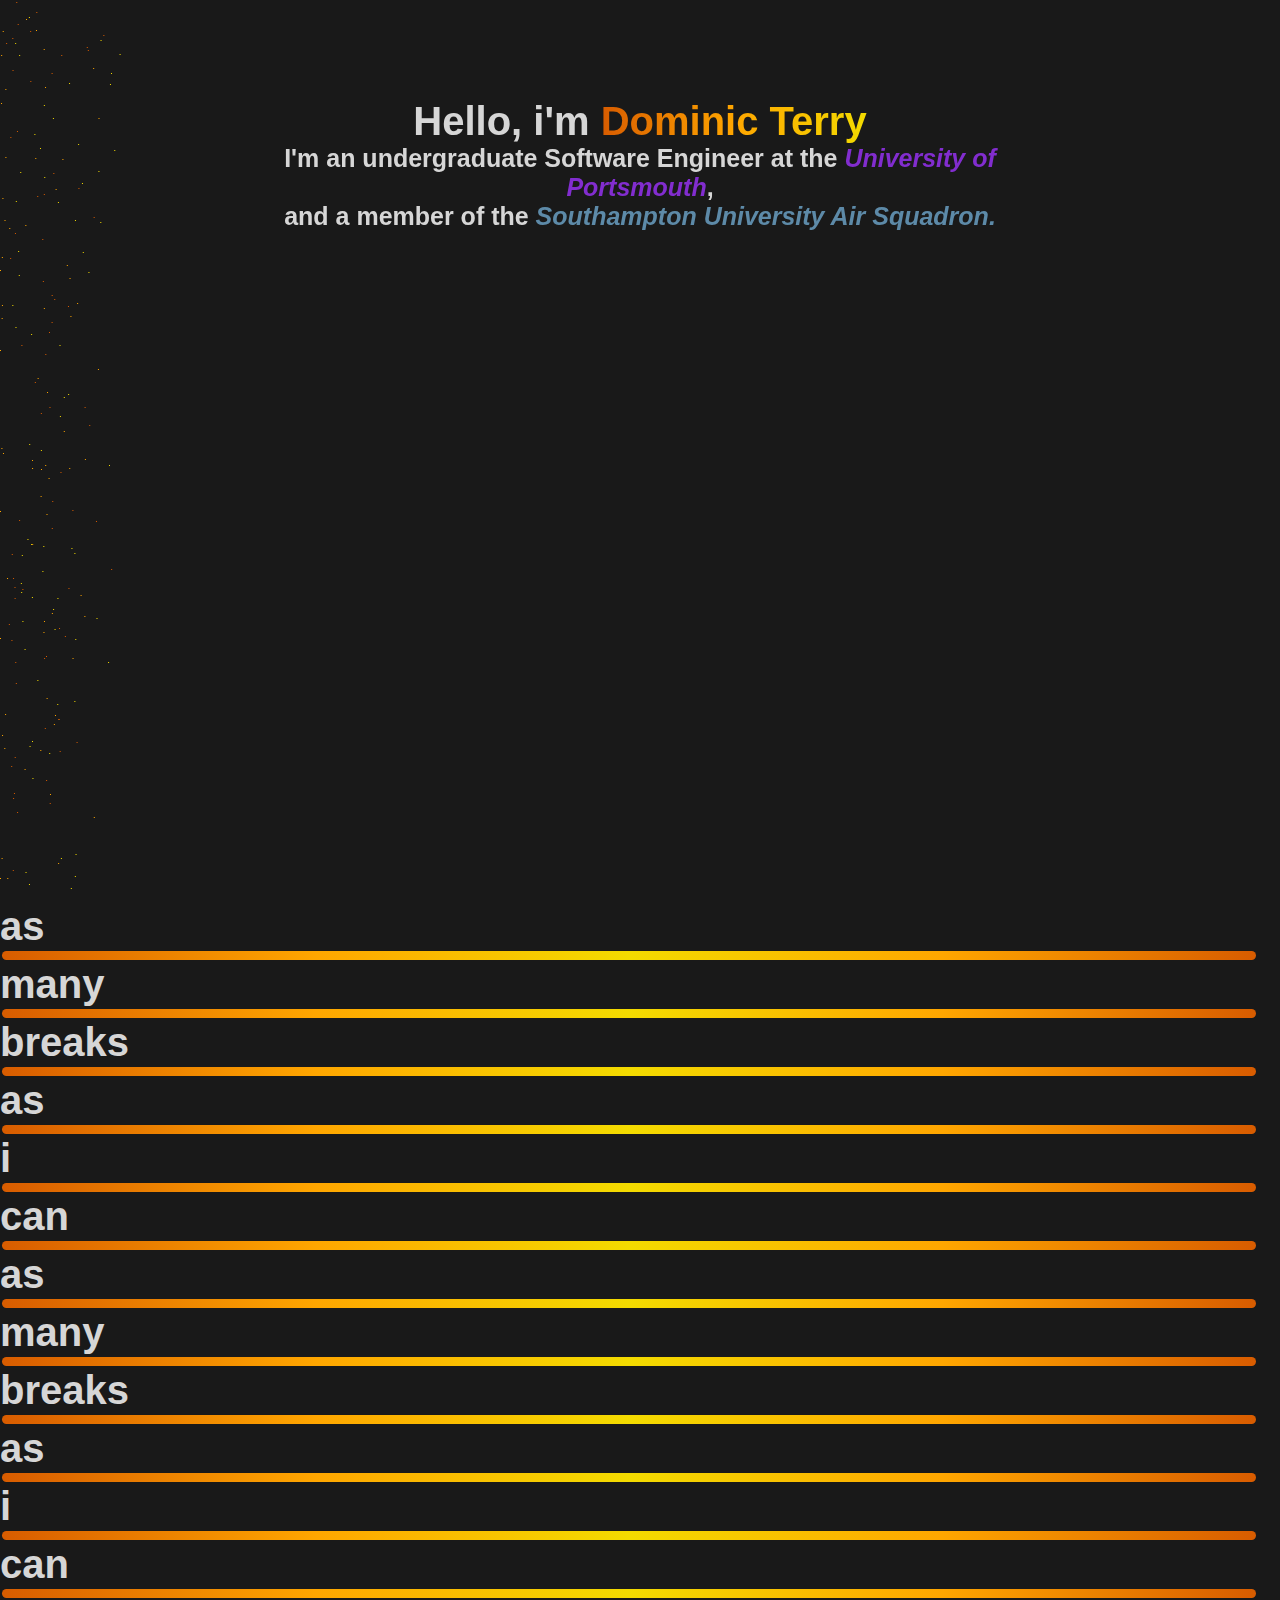
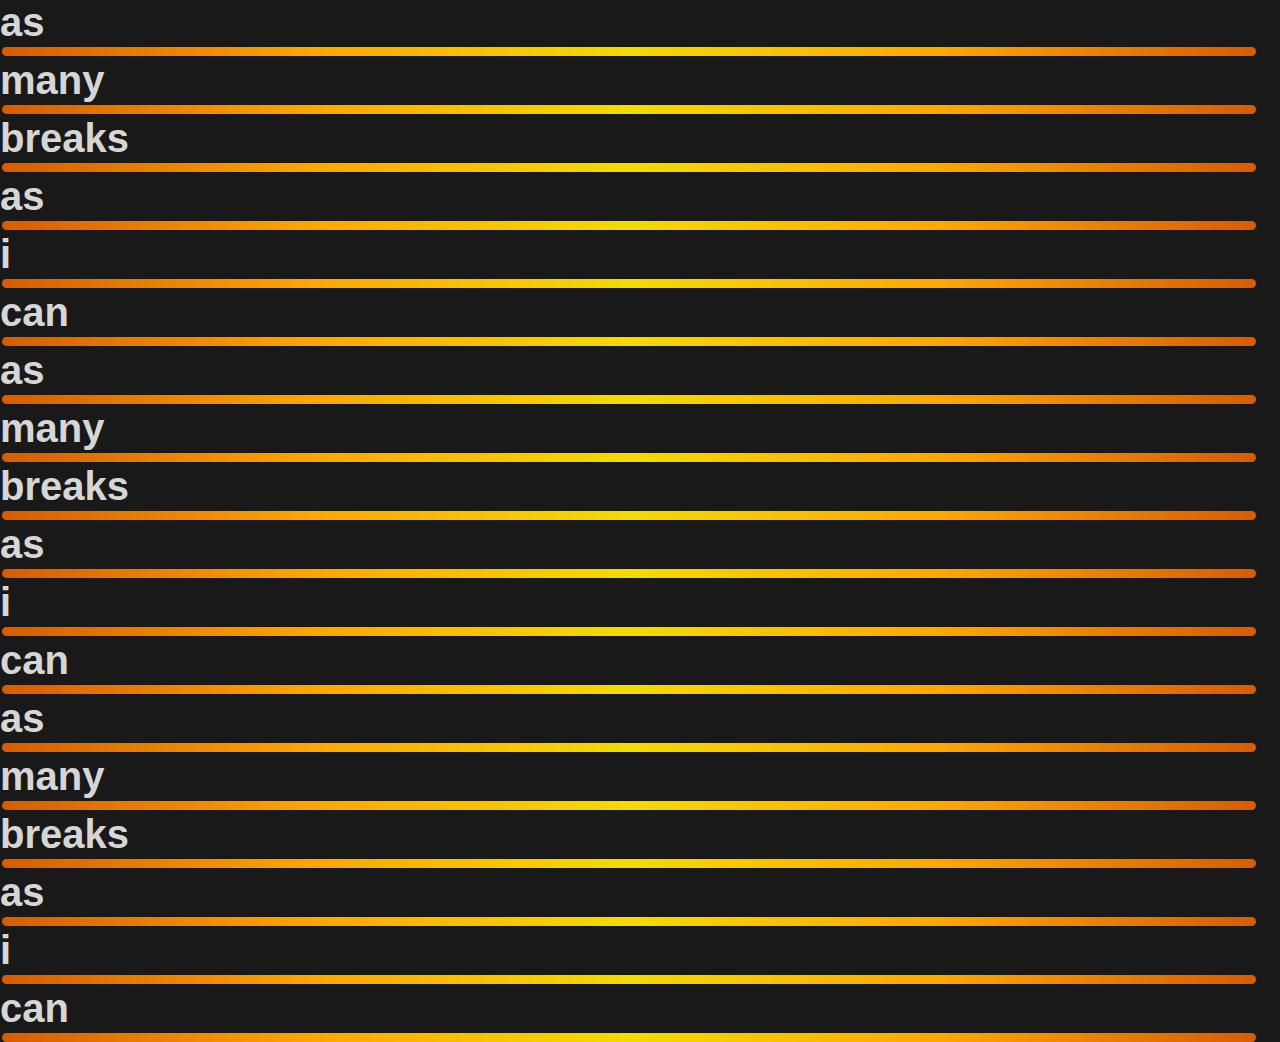
==== commit 87a96630: "slight update and temp redirect fucntion to nav btns" ====
--- a/index.html
+++ b/index.html
@@ -1,18 +1,21 @@
-<!--  To be renamed to index when uploaded, and kept in a seperate 'uc' branch-->
-
 <!DOCTYPE html>
 <html>
 
 <head>
 
     <title> Dominic's Website </title>
-    
     <link rel="icon" type="image/png" href="/assets/Favicon.jpg"/>
 
     <meta charset="UTF-8" name="viewport" content="width=device-width, height=device-height, initial-scale=1">
 
-    <link rel="stylesheet" href="styles/uc.css">
+    <link rel="stylesheet" href="styles/index.css">
+    <link rel="stylesheet" href="styles/style.css">
+    <link rel="stylesheet" href="styles/header-footer.css">
 
+
+    <script type="text/javascript" src="scripts/express-useragent.js"></script>
+    <script type="module" src="scripts/siteData.mjs"></script>
+    <script type="module" src="scripts/identify.mjs"></script>
     <script type="module" src="scripts/stars.mjs"></script>
 
 
@@ -20,13 +23,141 @@
 
 <body>
 
-    <canvas id="ucCanvas"></canvas>
-    <div id="label">
-        <h1>Hello there! looks like i'm updating the site at the moment, with any luck it'll be back online soon! <br> - Dominic Terry</h1>
-    </div>
+    <header>
+
+        <div id="navbar">
+
+            <button class="navBTN Home">Home</button>
+            <button class="navBTN CVQ">CV-Quals</button>
+            <button class="navBTN SoftEng">SoftEng</button>
+            <button class="navBTN SUAS">SUAS</button>
+            <button class="navBTN Blog">Blog</button>
+            <button class="navBTN Contact">Contact</button>
+            <button class="navBTN Explorer">Explorer</button>
+            <button class="navBTN Playground">Playground</button>
+
+        </div>
+
+    </header>
+
+
+    <main>
+
+
+        <canvas id="indexCanvas"></canvas>
+
+
+        <div id=titleText>
+
+            <h1>Hello, i'm <span id="nameText">Dominic Terry</span></h1>
+            <h2>I'm an undergraduate Software Engineer at the <a id=UoPL href="https://www.port.ac.uk">University of Portsmouth</a>,</h2>
+            <h2>and a member of the <a id=SUASL href= "https://www.raf.mod.uk/our-organisation/university-air-squadrons/squadrons/southampton-university-air-squadron/" >Southampton University Air Squadron.</a></h2>
+
+        </div>
+
+        <div id=infoContainer> <!-- Images -->
+
+            <div class="pair left">
+                <div class="infoBox left img" id="img1"></div>
+                <div class="infoBox right img" id="img2"></div>
+            </div>
+            <div class="pair right">
+                <div class="infoBox left img" id="img3"></div>
+                <div class="infoBox right img" id="img4"></div>
+            </div>
+
+        </div>
+
+        <div id=infoContainer> <!-- Text -->
+        <div class="pair left">
+
+            <div class="infoBox left fade">
+                
+                <h2>Me</h2>
+                <hr>
+                <p>I'm currently 19 years old, and living between both London and Portsmouth. <br><br> In my spare time i like to make all kinds of little projects - such as the site your on now. <br><br> I've also got a strong interest in flying, and can often be found practicing in simulators such as DCS. </p>
+
+            </div>
+            <div class="infoBox right fade">
+                
+                <h2>Soft. Eng.</h2>
+                <hr>
+                <p> I'm currently studying software engineering at UoP, and i'm familar with languages such as Java, Javascript (incl. using Node.js), HTML, Python, C++ and Arduino C. <br><br> I'm also familiar with MySQL and PostgreSQL DBMS' and i'm looking at learning NoSQL within the near future. </p>
+
+            </div>
+        </div>
+        <div class="pair right">
+
+            <div class="infoBox left fade">
+                
+                <h2>SUAS</h2>
+                <hr>
+                <p>I've only just joined SUAS in Dec 2020, so still have lots to get involved in. <br><br> University Air Squadrons are a sub-division of No.6 Flying Training School of the RAF. <br><br> Students are enlisted as Officer Cadets RAFVR(UAS), with the aim of providing support, training and a flavour of life in the RAF.</p>
+
+            </div>
+            <div class="infoBox right fade">
+
+                <h2>Qualifications</h2>
+                <hr>
+                <p>I'm Currently in my first year at UoP, and as of Jan 25th have no predicted grades. <br><br> I left Reigate College with four A-levels in Mathmatics (B), Physics (B), Chemistry (C) and Computer Science (B), and an EPQ (A). <br><br> I attended Oasis Academy Coulsdon and recieved 11 GCSEs.</p>
+                
+            </div>
+        </div>
+        </div>
+
+        </canvas>
+
+
+        <!--DEL ME-->
+        <div>
+            <h1>
+                as
+                <hr> many
+                <hr> breaks
+                <hr> as
+                <hr> i
+                <hr> can
+                <hr>
+                as
+                <hr> many
+                <hr> breaks
+                <hr> as
+                <hr> i
+                <hr> can
+                <hr>
+                as
+                <hr> many
+                <hr> breaks
+                <hr> as
+                <hr> i
+                <hr> can
+                <hr>
+                as
+                <hr> many
+                <hr> breaks
+                <hr> as
+                <hr> i
+                <hr> can
+                <hr>
+                as
+                <hr> many
+                <hr> breaks
+                <hr> as
+                <hr> i
+                <hr> can
+                <hr>
+            </h1>
+
+        </div>
+        <!--To here-->
+
+
+    </main>
+
 
     <!--            Final script                -->
-    <script type="module" src="scripts/uc.mjs"></script>
+    <script type="module" src="scripts/index.mjs"></script>
+    <script type="text/javascript" src="scripts/headerControl.js"></script>
 
 
 </body>
--- a/styles/index.css
+++ b/styles/index.css
@@ -0,0 +1,191 @@
+    /* page theme colours */
+  
+  :root{
+    --dark : #D85C00;
+    --mid : #FFA600;
+    --light : #F3DB00;
+  }
+
+
+  #indexCanvas{
+    position: relative;
+    width: 100vw;
+    height: 100vh;
+    filter: blur(0px)
+  }
+
+  #infoContainer{
+    margin-left: 5%;
+    margin-right: 5%;
+    position: absolute;
+    top: 35%;
+    width: 90%;
+    height: 60%;
+    background: transparent;
+    display:inline-block;
+  }
+
+  .pair{
+    position: relative;
+    background: transparent;
+    width: 45%;
+    height: 80%;
+    margin-bottom: 10%;
+    display:inline-block;
+  }
+
+  .infoBox{
+    position: relative;
+    background: transparent;
+    width: 40%;
+    height: 80%;
+    margin-bottom: 10%;
+    display:inline-block;
+    box-shadow: 0 0 5px 8px var(--bg) inset;
+  }
+
+  .infoBox h2{
+    margin: 5%;
+    position: relative;
+    overflow: auto;
+    text-align: center;
+    margin-top: 10%;
+
+    top: 20%;
+    -moz-transition: all .3s ease-in-out;
+    -o-transition: all .3s ease-in-out;
+    -webkit-transition: all .3s ease-in-out;
+    transition: all .3s ease-in-out;
+  }
+
+  #UoPL{
+    color: #822dcf;
+    text-decoration: none;
+    font-weight: bolder;
+    font-style: italic;
+  }
+
+  #SUASL{
+    color:  #5D8AA8;
+    text-decoration: none;
+    font-weight: bolder;
+    font-style: italic;
+  }
+
+
+  .infoBox p{
+    margin: 5%;
+    position: relative;
+    overflow: auto;
+    height: 0px;
+
+    top: 20%;
+    -moz-transition: all .3s ease-in-out;
+    -o-transition: all .3s ease-in-out;
+    -webkit-transition: all .3s ease-in-out;
+    transition: all .3s ease-in-out;
+  }
+
+  .infoBox hr{
+    overflow: hidden;
+    position: relative;
+    border: 0px solid;
+    background:var(--text);
+    border-radius: 10px;
+    height: 0.5vh;
+    width: auto;
+    margin: 4%;
+    padding: 0px;
+
+    top: 20%;
+    -moz-transition: all .3s ease-in-out;
+    -o-transition: all .3s ease-in-out;
+    -webkit-transition: all .3s ease-in-out;
+    transition: all .3s ease-in-out;
+  }
+
+
+  .infoBox:hover h2{
+    top: 0px;
+  }
+  .infoBox:hover p{
+    top: 0px;
+    height: auto;
+  }
+  .infoBox:hover hr{
+    top: 0px;
+  }
+
+  .img{
+    background-repeat: no-repeat;
+    background-size: cover;
+    background-position:center;
+  }
+
+  .fade{
+    opacity: 0;
+    background: var(--bg);
+
+    -moz-transition: all .3s ease-in-out;
+    -o-transition: all .3s ease-in-out;
+    -webkit-transition: all .3s ease-in-out;
+    transition: all .3s ease-in-out;
+    transition: all .3s ease-in-out;
+  }
+
+  .fade:hover{
+    opacity: 0.9;
+  }
+
+  .left{
+    float: left;
+    margin-left: 5%;
+  }
+
+  .right{
+    float: right;
+    margin-right: 5%;
+  }
+
+
+  #nameText{
+    background-image: linear-gradient(to right, var(--dark),var(--mid), var(--light));
+    background-color: #f3ec78;
+    background-size: 100%;
+    -webkit-background-clip: text;
+    -moz-background-clip: text;
+    -webkit-text-fill-color: transparent; 
+    -moz-text-fill-color: transparent;
+  }
+
+  #titleText{
+    text-align: center;
+    position: absolute;
+    top: 10vh;
+    width: 60%;
+    margin-left: 20%;
+    margin-right: 20%;
+    border-radius: 20vw;
+    padding-top: 1vh;
+    padding-bottom: 2vh;
+  }
+
+  /* Images */
+  #img1{ /*Me*/
+    background-image: url('../assets/Me.jpg');
+  }
+
+  #img2{ /*Soft Eng*/
+    background-image: url('../assets/Code.png');
+  }
+
+  #img3{ /*SUAS*/
+    background-image: url('../assets/SUAS.jpg');
+  }
+
+  #img4{ /*MISC*/
+    background-image: url('../assets/UoP.jpg');
+  }
+  
+
+
--- a/styles/style.css
+++ b/styles/style.css
@@ -0,0 +1,79 @@
+:root{
+  --bg : #191919;
+  --text : #d6d6d6;
+  --dark-text : #1f1f1f;
+}
+
+html, body {
+    width: 100%;
+    margin: 0px;
+    border: -1;
+    display: block;
+    margin: 0;
+    background-color: var(--bg);
+    font-style: normal;
+    font-family: 'Trebuchet MS', Arial, sans-serif;
+    color: var(--text);
+  }
+
+  *{
+    margin: 0;
+    padding: 0;
+  }
+
+body{
+    overflow-y:auto;
+    overflow-x: hidden;
+  }
+
+  main{
+    scroll-behavior: smooth;
+    height: 100vh;
+  }
+
+  p {
+    font-size: 15px;
+  }
+
+  h1 {
+    font-size: 40px;
+  }
+
+  h2 {
+    font-size: 25px;
+
+  }
+
+  h3 {
+    font-size: 15px;
+    font-weight: bold;
+  }
+
+  /* section break */
+
+  hr{
+    border: 0px solid;
+    background: linear-gradient(to left, var(--dark), var(--mid), var(--light), var(--mid), var(--dark));
+    border-radius: 10px;
+    height: 1vh;
+    width: 98vw;
+    margin: 2px;
+    padding: 0px;
+  }
+
+
+
+  /* scrollbar */
+
+  ::-webkit-scrollbar {
+    width: 20px;
+  }
+
+  ::-webkit-scrollbar-track {
+    background: linear-gradient(var(--mid), var(--light), var(--mid));
+  }
+
+  ::-webkit-scrollbar-thumb {
+    background: linear-gradient(var(--dark), var(--mid), var(--dark));
+    border-radius: 20px;
+  }--- a/styles/header-footer.css
+++ b/styles/header-footer.css
@@ -0,0 +1,47 @@
+
+  #navbar{
+    background-color: var(--bg);
+    position: fixed;
+    top: -60px;
+    width: 100%;
+    height: 4vh;
+    display: block;
+    transition: top 0.3s;
+    background: linear-gradient(to right, var(--dark),var(--dark), var(--mid));
+    z-index: 1;
+  }
+
+  /* Nav Buttons */
+
+  .navBTN{
+    width: 8%;
+    height: 100%;
+    background-color: Transparent;
+    background-repeat:no-repeat;
+    float: left;
+    border: none;
+    font-size: 1vw;
+    font-weight: bolder;
+    overflow: hidden;
+    font-style: bolder;
+    font-size: 1.2vw;
+    font-family: 'Trebuchet MS', Arial, sans-serif;
+    color: var(--text);
+
+    -moz-transition: all .2s ease-in;
+    -o-transition: all .2s ease-in;
+    -webkit-transition: all .2s ease-in;
+    transition: all .2s ease-in;
+  }
+
+  .navBTN:hover{
+    background: rgba(243,219,0, 0.3);
+    color: var(--dark-text);
+  }
+
+  .navBTN:focus{
+    background: rgba(243,219,0, 0.6);
+    outline: 0;
+    color: var(--dark-text);
+  }
+
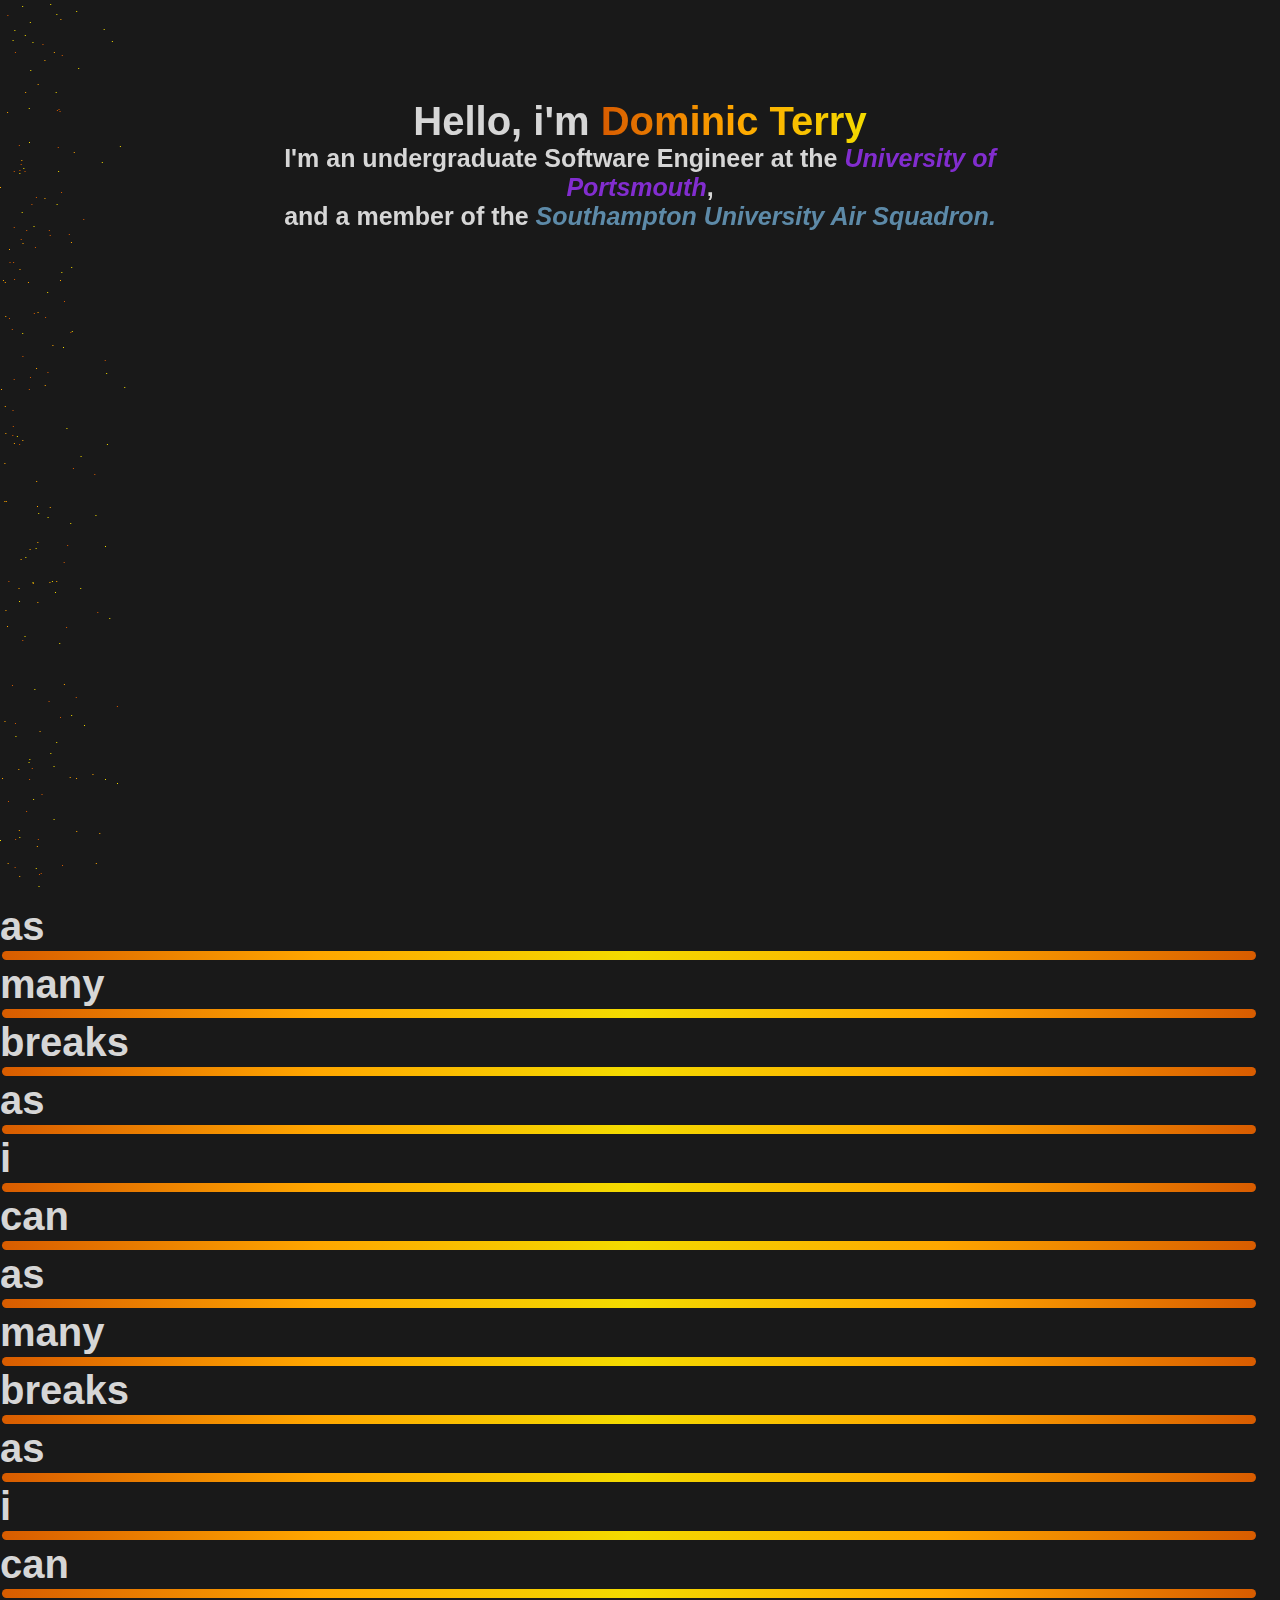
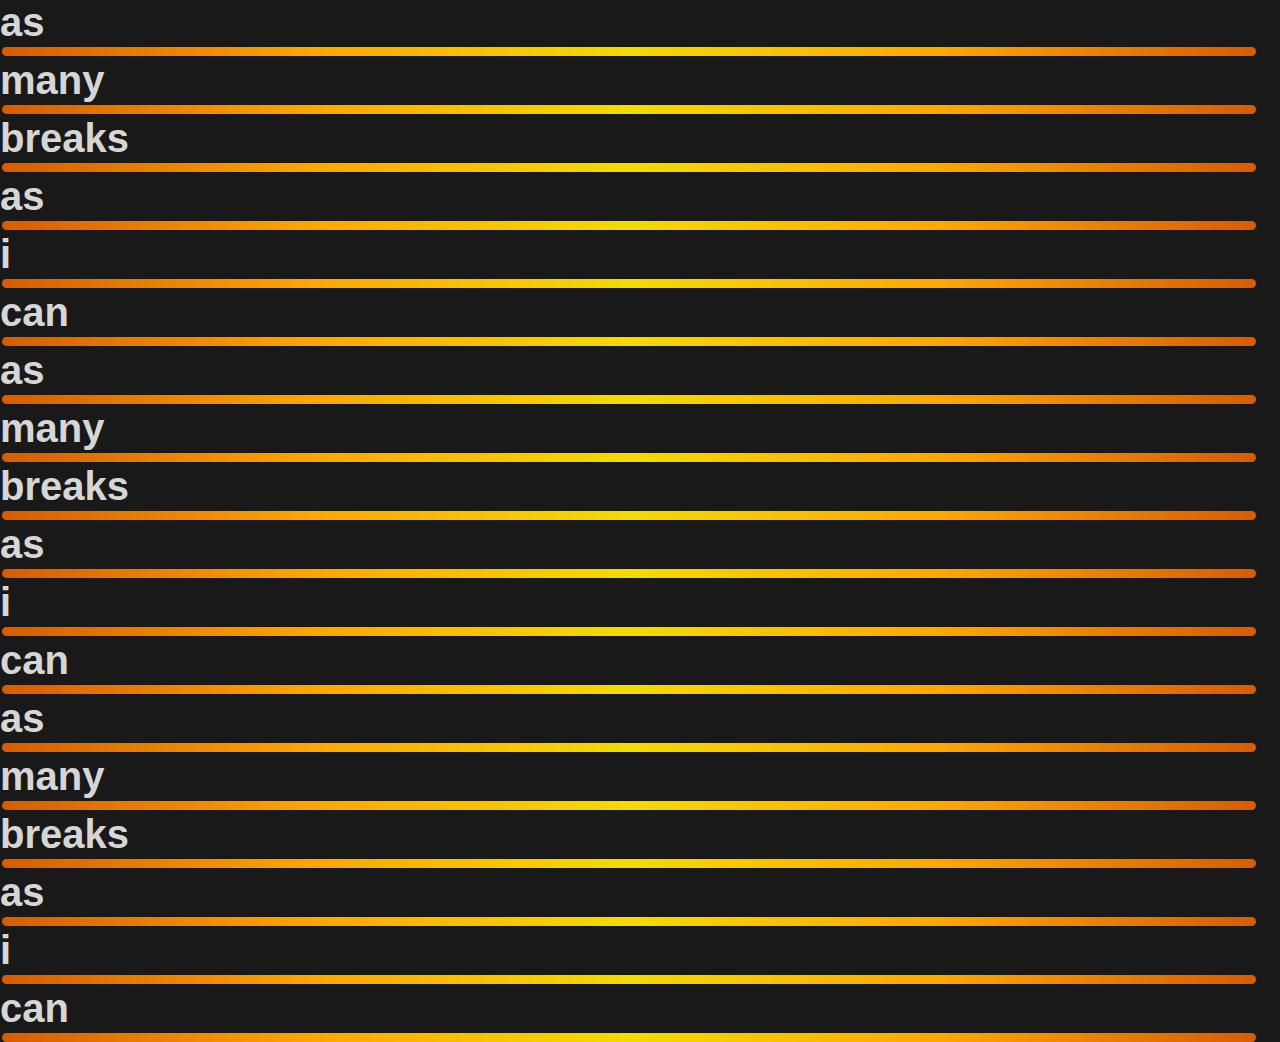
==== commit a6c50c71: "typo" ====
--- a/index.html
+++ b/index.html
@@ -4,7 +4,7 @@
 <head>
 
     <title> Dominic's Website </title>
-    <link rel="icon" type="image/png" href="/assets/Favicon.jpg"/>
+    <link rel="icon" type="image/jpg" href="/assets/Favicon.jpg"/>
 
     <meta charset="UTF-8" name="viewport" content="width=device-width, height=device-height, initial-scale=1">
 
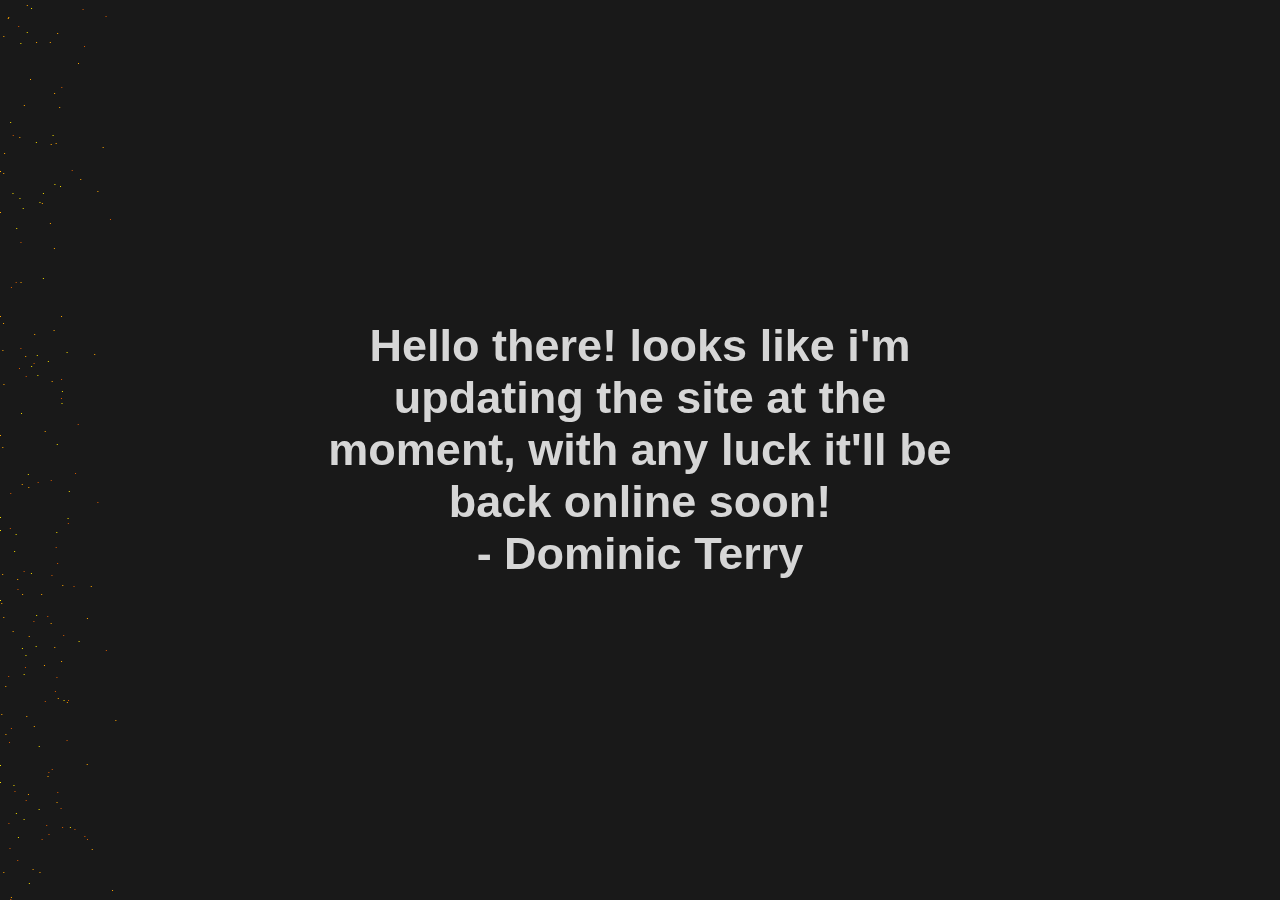
==== commit 80ac0e3e: "typo" ====
--- a/index.html
+++ b/index.html
@@ -1,21 +1,18 @@
+<!--  To be renamed to index when uploaded, and kept in a seperate 'uc' branch-->
+
 <!DOCTYPE html>
 <html>
 
 <head>
 
     <title> Dominic's Website </title>
+    
     <link rel="icon" type="image/jpg" href="/assets/Favicon.jpg"/>
 
     <meta charset="UTF-8" name="viewport" content="width=device-width, height=device-height, initial-scale=1">
 
-    <link rel="stylesheet" href="styles/index.css">
-    <link rel="stylesheet" href="styles/style.css">
-    <link rel="stylesheet" href="styles/header-footer.css">
+    <link rel="stylesheet" href="styles/uc.css">
 
-
-    <script type="text/javascript" src="scripts/express-useragent.js"></script>
-    <script type="module" src="scripts/siteData.mjs"></script>
-    <script type="module" src="scripts/identify.mjs"></script>
     <script type="module" src="scripts/stars.mjs"></script>
 
 
@@ -23,141 +20,13 @@
 
 <body>
 
-    <header>
-
-        <div id="navbar">
-
-            <button class="navBTN Home">Home</button>
-            <button class="navBTN CVQ">CV-Quals</button>
-            <button class="navBTN SoftEng">SoftEng</button>
-            <button class="navBTN SUAS">SUAS</button>
-            <button class="navBTN Blog">Blog</button>
-            <button class="navBTN Contact">Contact</button>
-            <button class="navBTN Explorer">Explorer</button>
-            <button class="navBTN Playground">Playground</button>
-
-        </div>
-
-    </header>
-
-
-    <main>
-
-
-        <canvas id="indexCanvas"></canvas>
-
-
-        <div id=titleText>
-
-            <h1>Hello, i'm <span id="nameText">Dominic Terry</span></h1>
-            <h2>I'm an undergraduate Software Engineer at the <a id=UoPL href="https://www.port.ac.uk">University of Portsmouth</a>,</h2>
-            <h2>and a member of the <a id=SUASL href= "https://www.raf.mod.uk/our-organisation/university-air-squadrons/squadrons/southampton-university-air-squadron/" >Southampton University Air Squadron.</a></h2>
-
-        </div>
-
-        <div id=infoContainer> <!-- Images -->
-
-            <div class="pair left">
-                <div class="infoBox left img" id="img1"></div>
-                <div class="infoBox right img" id="img2"></div>
-            </div>
-            <div class="pair right">
-                <div class="infoBox left img" id="img3"></div>
-                <div class="infoBox right img" id="img4"></div>
-            </div>
-
-        </div>
-
-        <div id=infoContainer> <!-- Text -->
-        <div class="pair left">
-
-            <div class="infoBox left fade">
-                
-                <h2>Me</h2>
-                <hr>
-                <p>I'm currently 19 years old, and living between both London and Portsmouth. <br><br> In my spare time i like to make all kinds of little projects - such as the site your on now. <br><br> I've also got a strong interest in flying, and can often be found practicing in simulators such as DCS. </p>
-
-            </div>
-            <div class="infoBox right fade">
-                
-                <h2>Soft. Eng.</h2>
-                <hr>
-                <p> I'm currently studying software engineering at UoP, and i'm familar with languages such as Java, Javascript (incl. using Node.js), HTML, Python, C++ and Arduino C. <br><br> I'm also familiar with MySQL and PostgreSQL DBMS' and i'm looking at learning NoSQL within the near future. </p>
-
-            </div>
-        </div>
-        <div class="pair right">
-
-            <div class="infoBox left fade">
-                
-                <h2>SUAS</h2>
-                <hr>
-                <p>I've only just joined SUAS in Dec 2020, so still have lots to get involved in. <br><br> University Air Squadrons are a sub-division of No.6 Flying Training School of the RAF. <br><br> Students are enlisted as Officer Cadets RAFVR(UAS), with the aim of providing support, training and a flavour of life in the RAF.</p>
-
-            </div>
-            <div class="infoBox right fade">
-
-                <h2>Qualifications</h2>
-                <hr>
-                <p>I'm Currently in my first year at UoP, and as of Jan 25th have no predicted grades. <br><br> I left Reigate College with four A-levels in Mathmatics (B), Physics (B), Chemistry (C) and Computer Science (B), and an EPQ (A). <br><br> I attended Oasis Academy Coulsdon and recieved 11 GCSEs.</p>
-                
-            </div>
-        </div>
-        </div>
-
-        </canvas>
-
-
-        <!--DEL ME-->
-        <div>
-            <h1>
-                as
-                <hr> many
-                <hr> breaks
-                <hr> as
-                <hr> i
-                <hr> can
-                <hr>
-                as
-                <hr> many
-                <hr> breaks
-                <hr> as
-                <hr> i
-                <hr> can
-                <hr>
-                as
-                <hr> many
-                <hr> breaks
-                <hr> as
-                <hr> i
-                <hr> can
-                <hr>
-                as
-                <hr> many
-                <hr> breaks
-                <hr> as
-                <hr> i
-                <hr> can
-                <hr>
-                as
-                <hr> many
-                <hr> breaks
-                <hr> as
-                <hr> i
-                <hr> can
-                <hr>
-            </h1>
-
-        </div>
-        <!--To here-->
-
-
-    </main>
-
+    <canvas id="ucCanvas"></canvas>
+    <div id="label">
+        <h1>Hello there! looks like i'm updating the site at the moment, with any luck it'll be back online soon! <br> - Dominic Terry</h1>
+    </div>
 
     <!--            Final script                -->
-    <script type="module" src="scripts/index.mjs"></script>
-    <script type="text/javascript" src="scripts/headerControl.js"></script>
+    <script type="module" src="scripts/uc.mjs"></script>
 
 
 </body>
--- a/styles/uc.css
+++ b/styles/uc.css
@@ -0,0 +1,63 @@
+:root{
+    --bg : #191919;
+    --text : #d6d6d6;
+    --dark-text : #1f1f1f;
+    --dark : #D85C00;
+    --mid : #FFA600;
+    --light : #F3DB00;
+  }
+  
+  html, body {
+    width: 100%;
+    margin: 0px;
+    border: -1;
+    display: block;
+    margin: 0;
+    background-color: var(--bg);
+    font-style: normal;
+    font-family: 'Trebuchet MS', Arial, sans-serif;
+    color: var(--text);
+    overflow: hidden;
+  }
+
+  *{
+    margin: 0;
+    padding: 0;
+  }
+  
+  body{
+    overflow-y:auto;
+    overflow-x: hidden;
+  }
+  
+  main{
+    scroll-behavior: smooth;
+    height: 100vh;
+  }
+  
+  
+
+  #ucCanvas{
+    position: absolute;
+    z-index: -1;
+  }
+
+  #label{
+    display: flex;
+    justify-content: center;
+    align-items: center;
+    
+  }
+
+  #label h1 {
+    z-index: 1;
+    color: var(--text);
+    font-size: 5vh;
+    font-weight: bolder;
+    text-align: center;
+    margin: 0;
+    position: absolute;
+    top: 50%;
+    left: 50%;
+    transform: translate(-50%, -50%);
+  }